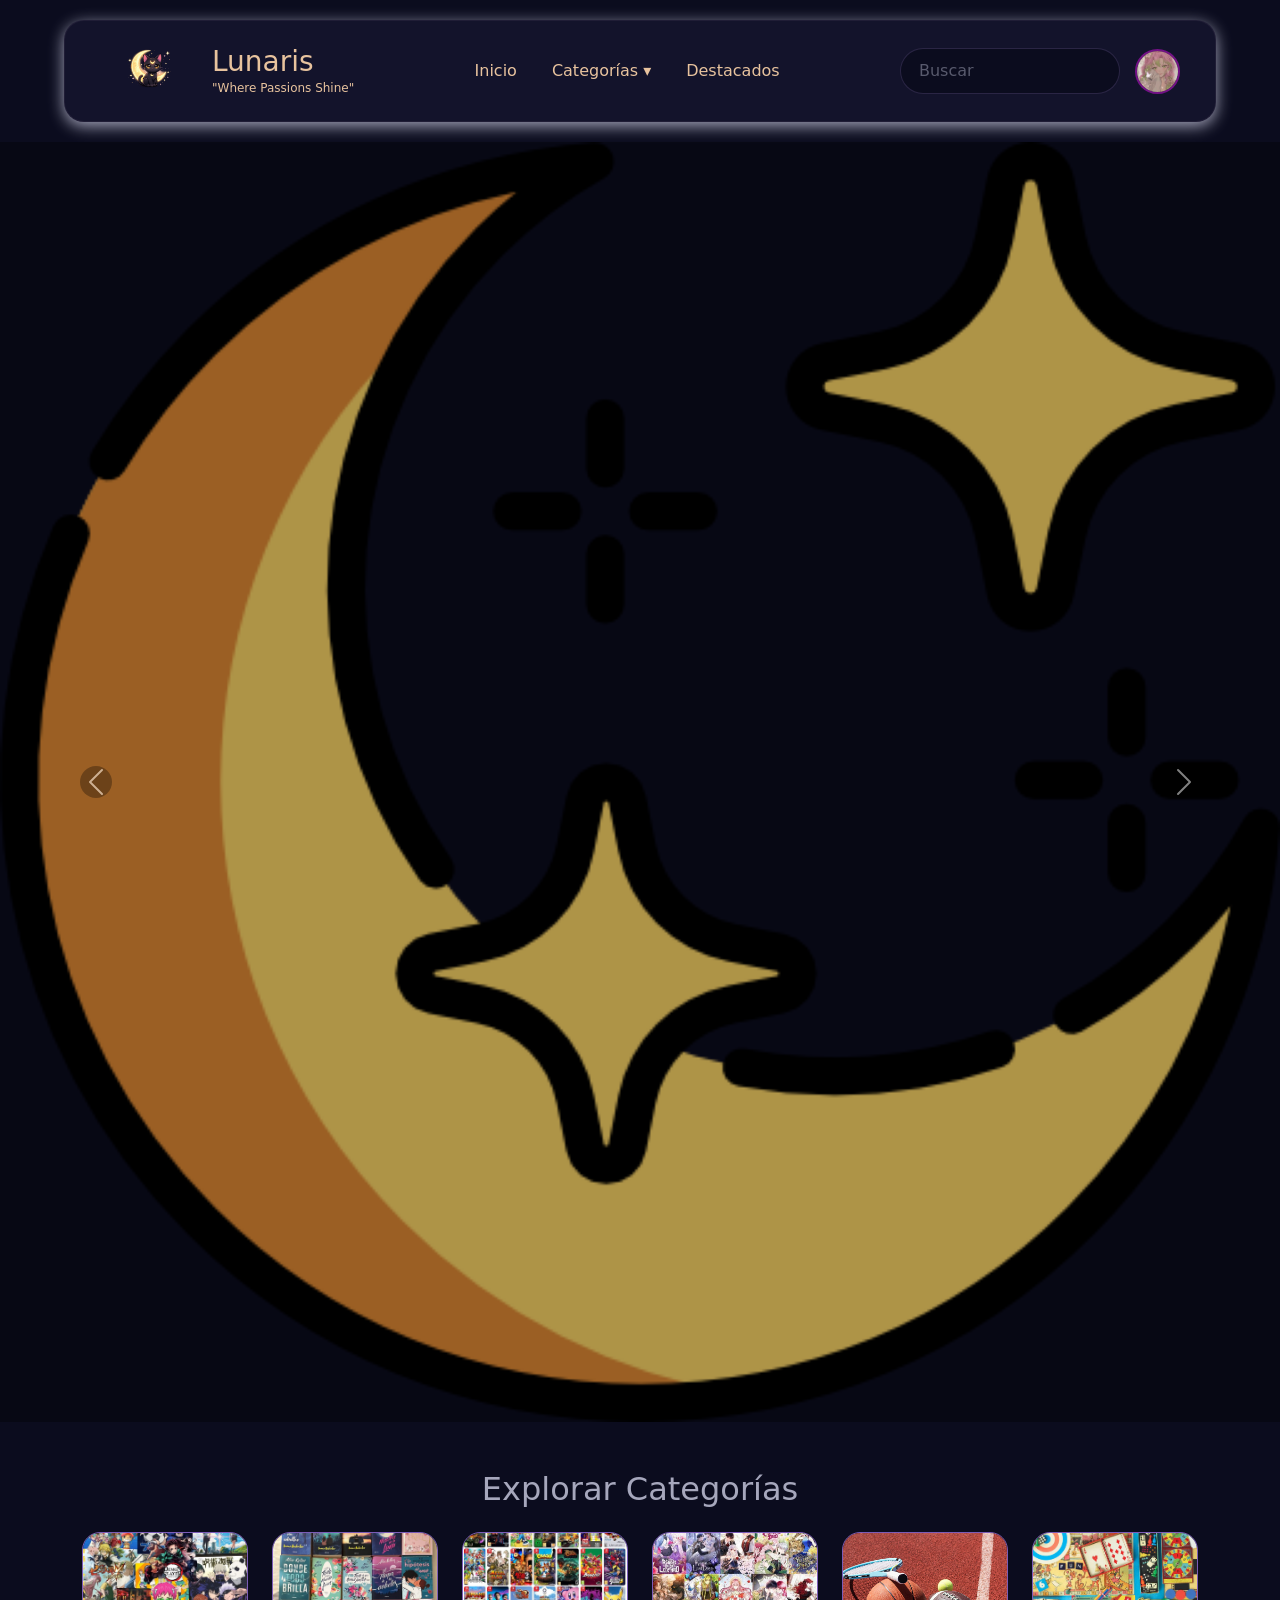
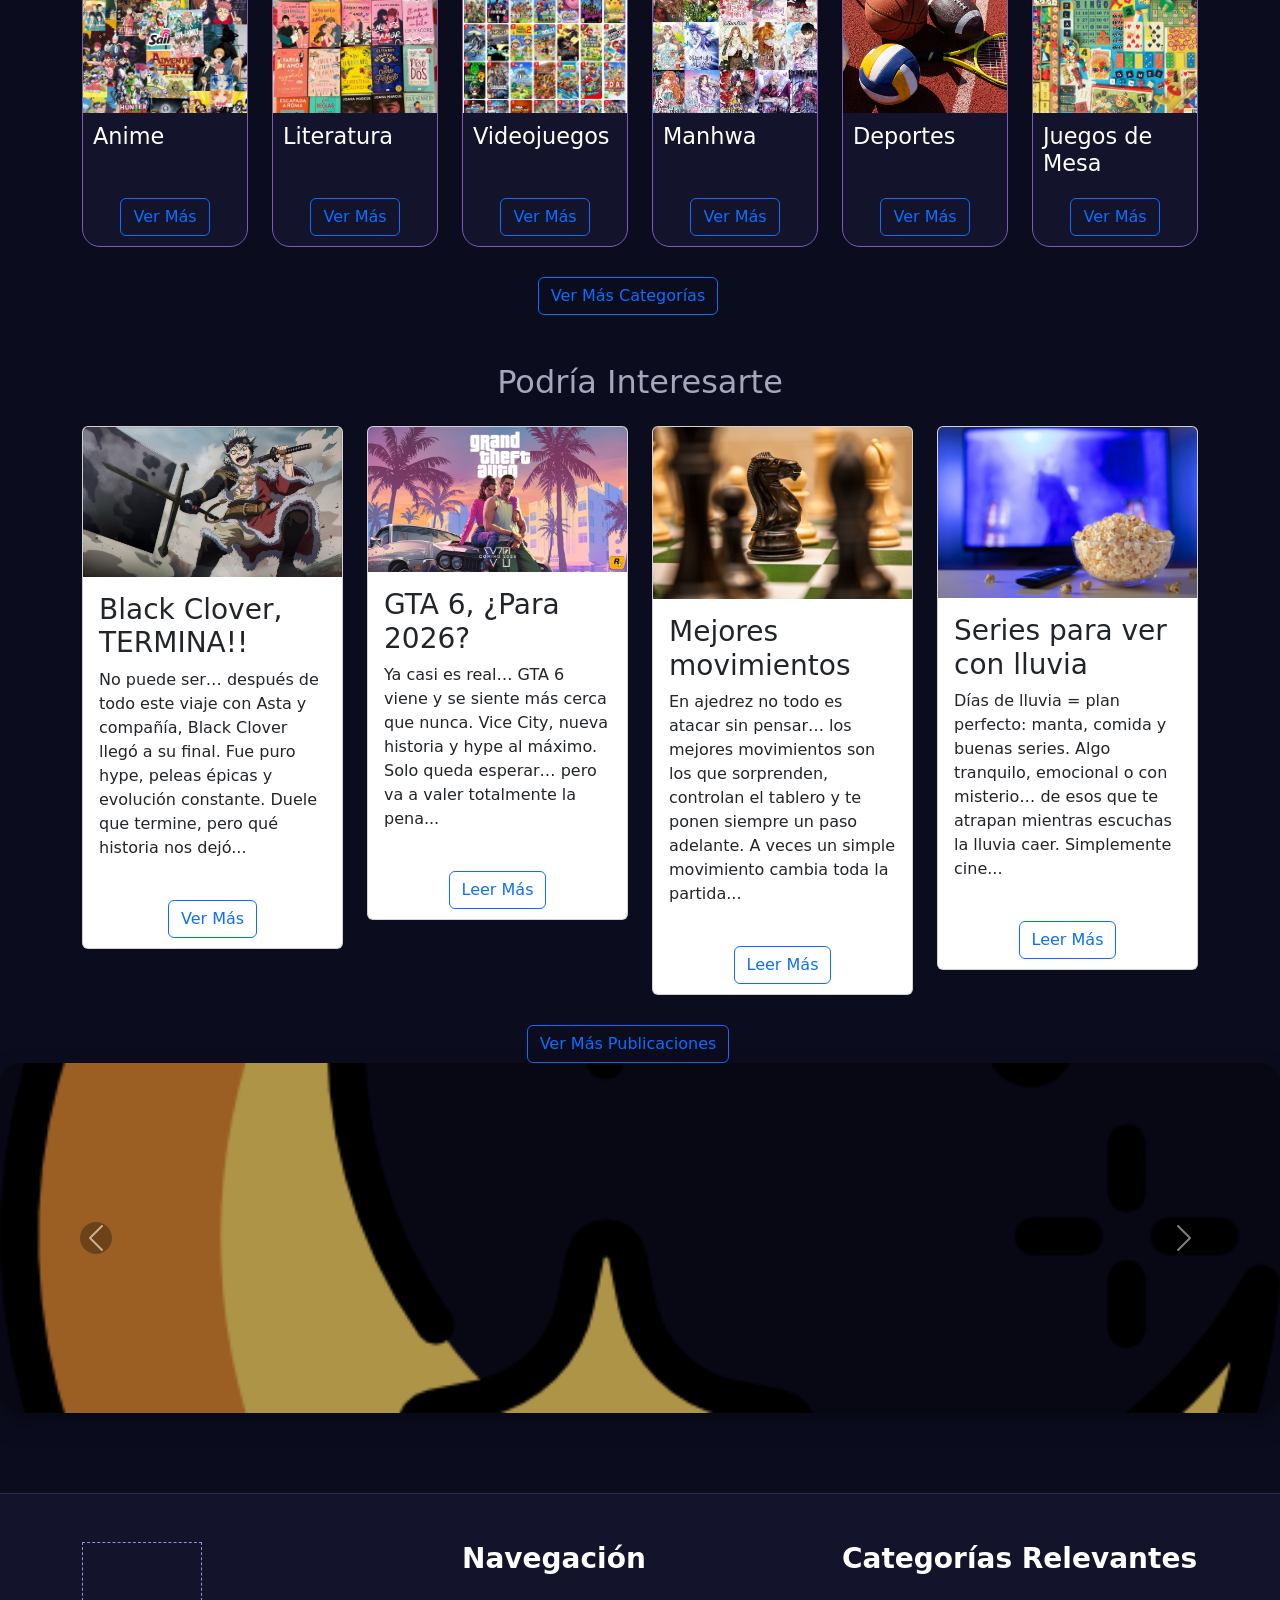
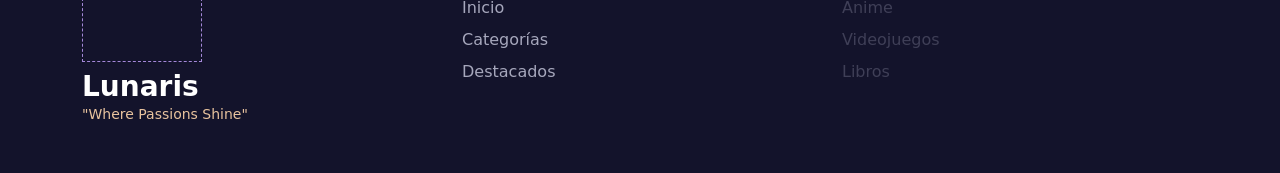
==== index.html @ 83b17bb7 "index al 90%" ====
<!DOCTYPE html>
<html lang="en">
    <head>
        <meta charset="UTF-8">
        <meta name="viewport" content="width=device-width, initial-scale=1.0">
        <title>Lunaris</title>
        <link href="https://cdn.jsdelivr.net/npm/bootstrap@5.3.3/dist/css/bootstrap.min.css" rel="stylesheet">
        <link rel="stylesheet" href="https://cdnjs.cloudflare.com/ajax/libs/font-awesome/6.5.1/css/all.min.css">
        <link rel="stylesheet" href="assets/css/index.css">
        <link rel="icon" href="assets/img/luna.png">
    </head>

    <body>
        <!-- NAVBAR -->
            <nav class="navbar-lunaris">

                <div class="logo">
                    <img src="assets/img/logo_lunaris.png" alt="Logo">
                    <div class="Titulo">
                        <h1>Lunaris</h1>
                        <p>"Where Passions Shine"</p>
                    </div>
                </div>

                <ul class="menu">
                    <li><a href="#">Inicio</a></li>

                    <li class="Drop-Categorias">
                        <a href="#">Categorías ▾</a>

                        <div class="drop-content">

                            <div class="columna">
                                <h2>Anime</h2>
                                <a href="#">Shonen</a>
                                <a href="#">Seinen</a>
                                <a href="#">Isekai</a>
                                <a href="#">Romance</a>
                                <a href="#">Escolar</a>
                                <a href="#">Historico</a>
                                <a href="#">Deportes</a>
                            </div>

                            <div class="columna">
                                <h2>Manga</h2>
                                <a href="#">Acción</a>
                                <a href="#">Fantasía</a>
                                <a href="#">Terror</a>
                                <a href="#">Comedia</a>
                                <a href="#">Romance</a>
                                <a href="#">Reencarnación</a>
                                <a href="#">Misterio</a> 
                            </div>

                            <div class="columna">
                                <h2>Manhwa</h2>
                                <a href="#">Fiction</a>
                                <a href="#">Romance</a>
                                <a href="#">Drama</a>
                                <a href="#">Reencarnación</a>
                                <a href="#">Misterio</a>
                                <a href="#">Fantasía</a>
                                <a href="#">Acción</a>
                            </div>

                            <div class="columna">
                                    <h2>Literatura</h2>
                                    <a href="#">Novelas</a>
                                    <a href="#">Cuentos</a>
                                    <a href="#">Poemas</a>
                                    <a href="#">Fantasía</a>
                                    <a href="#">Cronica</a>
                                    <a href="#">Misterio</a>
                                    <a href="#">Fanfiction</a>
                            </div>
                        
                        </div>
                    </li>

                    <li><a href="#">Destacados</a></li>
                </ul>

                <div class="buscador">
                    <input type="text" placeholder="Buscar">
                    <a href="perfil.html">
                        <img src="assets/img/mitsuri.jpg" alt="Perfil" class="icono-perfil">
                    </a>
                </div>
            </nav>

        <main>
            <!-- Carrusel, Tendencias -->
            <div id="carousel-Tendencias" class="carousel slide" data-bs-ride="carousel">
                <div class="carousel-inner">
                    <div class="carousel-item active">
                        <img src="assets/img/luna.png" class="d-block w-100" alt="...">
                    </div>
                    <div class="carousel-item">
                        <img src="..." class="d-block w-100" alt="...">
                    </div>
                    <div class="carousel-item">
                        <img src="..." class="d-block w-100" alt="...">
                    </div>
                </div>
                <button class="carousel-control-prev" type="button" data-bs-target="#carousel-Tendencias" data-bs-slide="prev">
                    <span class="carousel-control-prev-icon" aria-hidden="true"></span>
                    <span class="visually-hidden">Previous</span>
                </button>
                <button class="carousel-control-next" type="button" data-bs-target="#carousel-Tendencias" data-bs-slide="next">
                    <span class="carousel-control-next-icon" aria-hidden="true"></span>
                    <span class="visually-hidden">Next</span>
                </button>
            </div>

            <div class="container">
                <!-- Explorar Categorias -->
                <section class="mt-5" id="explorar-categorias">
                    <h2 class="text-center mb-4">Explorar Categorías</h2>

                    <div class="row mt-4">
                        <div class="col-md-2">
                            <div class="card card-categoria">
                                <img src="assets/img/animetemporada.jpg" class="card-img-top" alt="animetemporada">
                                <div class="card-body">
                                    <h3>Anime</h3>
                                </div>
                                <div class="btn-ver">
                                    <button class="btn btn-outline-primary">
                                            Ver Más
                                    </button>
                                </div>
                            </div>
                        </div>

                        <div class="col-md-2">
                            <div class="card card-categoria">
                                <img src="assets/img/reseñalibros.jpg" class="card-img-top" alt="reseñalibros">
                                <div class="card-body">
                                    <h3>Literatura</h3>
                                </div>
                                <div class="btn-ver">
                                    <button class="btn btn-outline-primary">
                                            Ver Más
                                    </button>
                                </div>
                            </div>
                        </div>

                        <div class="col-md-2">
                            <div class="card card-categoria">
                                <img src="assets/img/videojuegosclasic.jpg" class="card-img-top" alt="videojuegosclasic">
                                <div class="card-body">
                                    <h3>Videojuegos</h3>
                                </div>
                                <div class="btn-ver">
                                    <button class="btn btn-outline-primary">
                                            Ver Más
                                    </button>
                                </div>
                            </div>
                        </div>

                        <div class="col-md-2">
                            <div class="card card-categoria">
                                <img src="assets/img/manhwa.jpg" class="card-img-top" alt="manhwa">
                                <div class="card-body">
                                    <h3>Manhwa</h3>
                                </div>
                                <div class="btn-ver">
                                    <button class="btn btn-outline-primary">
                                            Ver Más
                                    </button>
                                </div>
                            </div>
                        </div>

                        <div class="col-md-2">
                            <div class="card card-categoria">
                                <img src="assets/img/desportes.jpg" class="card-img-top" alt="deportes">
                                <div class="card-body">
                                    <h3>Deportes</h3>
                                </div>
                                <div class="btn-ver">
                                    <button class="btn btn-outline-primary">
                                            Ver Más
                                    </button>
                                </div>
                            </div>
                        </div>

                        <div class="col-md-2">
                            <div class="card card-categoria">
                                <img src="assets/img/juegos_mesa.jpg" class="card-img-top" alt="juegosmesa">
                                <div class="card-body">
                                    <h3>Juegos de Mesa</h3>
                                </div>
                                <div class="btn-ver">
                                    <button class="btn btn-outline-primary">
                                            Ver Más
                                    </button>
                                </div>
                            </div>
                        </div>

                        
                        <div class="row">
                            <div class="col-12 d-flex justify-content-center">
                                <button class="btn btn-outline-primary ver-mas-categorias-btn">
                                    Ver Más Categorías
                                </button>
                            </div>
                        </div>
                    </div>
                </section>

                <!-- Podría Interesarte -->
                <section class="mt-5" id="podria-interesarte">
                    <h2 class="text-center mb-4">Podría Interesarte</h2>
                    <div class="row mt-4">

                        <div class="col-md-3">
                            <div class="card card-tendencia">
                                <img src="assets/img/asta.jpeg" class="card-img-top" alt="asta">
                                <div class="card-body">
                                    <h3>Black Clover, TERMINA!!</h3>
                                    <p>No puede ser… después de todo este viaje con Asta y compañía, Black Clover llegó a su final. Fue puro hype, peleas épicas y evolución constante. Duele que termine, pero qué historia nos dejó...</p>
                                </div>
                                <div class="btn-ver">
                                    <button class="btn btn-outline-primary">
                                            Ver Más
                                    </button>
                                </div>
                            </div>
                        </div>

                        <div class="col-md-3">
                            <div class="card card-tendencia">
                                <img src="assets/img/gta6.avif" class="card-img-top" alt="gta6">
                                <div class="card-body">
                                    <h3>GTA 6, ¿Para 2026?</h3>
                                    <p>Ya casi es real… GTA 6 viene y se siente más cerca que nunca. Vice City, nueva historia y hype al máximo. Solo queda esperar… pero va a valer totalmente la pena...
                                    </p>
                                </div>
                                <div class="btn-ver">
                                    <button class="btn btn-outline-primary">
                                            Leer Más
                                    </button>
                                </div>
                            </div>
                        </div>

                        <div class="col-md-3">
                            <div class="card card-tendencia">
                                <img src="assets/img/ajedrez.jpg" class="card-img-top" alt="ajedrez">
                                <div class="card-body">
                                    <h3>Mejores movimientos</h3>
                                    <p>En ajedrez no todo es atacar sin pensar… los mejores movimientos son los que sorprenden, controlan el tablero y te ponen siempre un paso adelante. A veces un simple movimiento cambia toda la partida...</p>
                                </div>
                                <div class="btn-ver">
                                    <button class="btn btn-outline-primary">
                                            Leer Más
                                    </button>
                                </div>
                            </div>
                        </div>

                        <div class="col-md-3">
                            <div class="card card-tendencia">
                                <img src="assets/img/series.webp" class="card-img-top" alt="series">
                                <div class="card-body">
                                    <h3>Series para ver con lluvia</h3>
                                    <p>Días de lluvia = plan perfecto: manta, comida y buenas series. Algo tranquilo, emocional o con misterio… de esos que te atrapan mientras escuchas la lluvia caer. Simplemente cine...</p>
                                </div>
                                <div class="btn-ver">
                                    <button class="btn btn-outline-primary">
                                            Leer Más
                                    </button>
                                </div>
                            </div>
                        </div>

                        <div class="row">
                            <div class="col-12 d-flex justify-content-center">
                                <button class="btn btn-outline-primary ver-mas-categorias-btn">
                                    Ver Más Publicaciones
                                </button>
                            </div>
                        </div>

                    </div>
                </section>
            </div>

            <!-- Carrusel, SubCategorias -->
            <div id="carousel-SubCategorias" class="carousel slide" data-bs-ride="carousel">
                <div class="carousel-inner">
                    <div class="carousel-item active">
                        <img src="assets/img/luna.png" class="d-block w-100" alt="...">
                    </div>
                    <div class="carousel-item">
                        <img src="..." class="d-block w-100" alt="...">
                    </div>
                    <div class="carousel-item">
                        <img src="..." class="d-block w-100" alt="...">
                    </div>
                </div>
                <button class="carousel-control-prev" type="button" data-bs-target="#carousel-SubCategorias" data-bs-slide="prev">
                    <span class="carousel-control-prev-icon" aria-hidden="true"></span>
                    <span class="visually-hidden">Previous</span>
                </button>
                <button class="carousel-control-next" type="button" data-bs-target="#carousel-SubCategorias" data-bs-slide="next">
                    <span class="carousel-control-next-icon" aria-hidden="true"></span>
                    <span class="visually-hidden">Next</span>
                </button>
            </div>
        </main>

        <footer class="custom-footer">
            <div class="container">
                <div class="row text-center text-md-start">
                    
                    <div class="col-md-4 mb-4 mb-md-0 d-flex flex-column align-items-center align-items-md-start">
                        <div class="footer-logo-box text-center mb-2">
                        </div>
                        
                        <h3 class="fw-bold m-0 footer-title">Lunaris</h3>
                        <small class="footer-subtitle">"Where Passions Shine"</small>
                    </div>

                    <div class="col-md-4 mb-4 mb-md-0">
                        <h3 class="fw-bold mb-3 footer-section-title">Navegación</h3>
                        <ul class="list-unstyled lh-lg">
                            <li><a href="#" class="footer-link">Inicio</a></li>
                            <li><a href="#" class="footer-link">Categorías</a></li>
                            <li><a href="#" class="footer-link">Destacados</a></li>
                        </ul>
                    </div>

                    <div class="col-md-4">
                        <h3 class="fw-bold mb-3 footer-section-title">Categorías Relevantes</h3>
                        <ul class="list-unstyled lh-lg footer-placeholder-list">
                            <li>Anime</li>
                            <li>Videojuegos</li>
                            <li>Libros</li>
                        </ul>
                    </div>

                </div>
            </div>
        </footer>

        <script src="https://cdn.jsdelivr.net/npm/bootstrap@5.3.3/dist/js/bootstrap.bundle.min.js"></script>
    </body>
</html>
---- assets/css/index.css ----
:root {
    --bg-main: #0B0C1E;         /* Fondo Principal: Azul/morado medianoche */
    --bg-card: #13132B;         /* Fondo de Tarjetas, Bloques y Navbar */
    --action-primary: #7B5CB7;  /* Color de Acción Principal (Botones) */
    --action-contrast: #A488D9; /* Lila de Contraste (Iconos y Hoover) */
    --mystic-gold: #E8C39E;     /* Dorado/Crema Místico (Subtítulo y detalles) */
    --text-headings: #FFFFFF;   /* Blanco Puro para Títulos */
    --text-paragraphs: #A6A7BC; /* Gris Lavanda para textos generales */
}

body {
    background-color: var(--bg-main);
    color: var(--text-paragraphs);
    font-family: system-ui, -apple-system, sans-serif;
    margin: 0;
    padding: 0;
}

/* Barra de navegación */
.navbar-lunaris {
    display: flex;
    justify-content: space-between;
    align-items: center;

    width: 90%;
    margin: 20px auto;
    padding: 15px 35px;

    background: #13132B; 
    border-radius: 20px;
    border: 1px solid rgba(59, 49, 75, 0.332); 
    box-shadow: 0 4px 16px #A6A7BC;   
}

/* Logo */
.logo {
    display: flex;
    align-items: center;
    gap: 12px;
}

.logo img {
    width: 100px;
    height: 70px;
    object-fit: contain;
}

.Titulo h1 {
    font-size: 28px;
    color: #E8C39E; 
    margin: 0;
}

.Titulo p {
    font-size: 12px;
    color: #E8C39E;
    margin: 0;
}

/* Menú principal */
.menu {
    display: flex;
    align-items: center;
    gap: 35px;
    list-style: none;
    margin: 0;
    padding: 0;
}

.menu li {
    display: flex;
    align-items: center;
}

.menu a {
    text-decoration: none;
    color: #E8C39E;
    font-weight: 500;
    transition: .3s ease;
}

.menu a:hover {
    color: #A488D9; /* Lila de Contraste */
}

/* Categorías */
.Drop-Categorias {
    position: relative;
    display: flex;
    align-items: center;
}

.Drop-Categorias::after {
    content: "";
    position: absolute;
    left: 0;
    top: 100%;
    width: 100%;
    height: 15px;
}

.drop-content {
    position: absolute;
    top: calc(100% + 15px);
    left: 50%;
    transform: translateX(-50%) translateY(10px);

    display: flex;
    gap: 50px;
    min-width: 600px;
    padding: 25px 30px;

    background: #13132B; 
    border: 1px solid rgba(164, 136, 217, 0.2); 
    border-radius: 18px;
    box-shadow: 0 10px 30px rgba(0, 0, 0, .6);

    opacity: 0;
    visibility: hidden;
    transition: all .25s ease;
    z-index: 999;
}

/* Mostrar menú */
.Drop-Categorias:hover .drop-content {
    opacity: 1;
    visibility: visible;
    transform: translateX(-50%) translateY(0);
}

/* Columnas */
.columna {
    display: flex;
    flex-direction: column;
    min-width: 140px;
}

.columna h2 {
    font-size: 16px;
    font-weight: 600;
    color: #E8C39E;
    margin-bottom: 12px;
}

.columna a {
    padding: 6px 0;
    color: #A6A7BC;
    transition: .2s ease;
}

.columna a:hover {
    color: #E8C39E; 
    transform: translateX(4px);
}

/* Estilos para el buscador */
.buscador {
    display: flex;
    align-items: center;
    gap: 15px;
}

.buscador input {
    width: 220px;
    padding: 10px 18px;

    border: 1px solid rgba(164, 136, 217, 0.2);
    border-radius: 30px;
    background: #0B0C1E;
    color: #E8C39E;     
    outline: none;
    transition: .3s ease;
}

.buscador input::placeholder {
    color: rgba(166, 167, 188, 0.5);
}

.buscador input:focus {
    background: #0B0C1E;
    border-color: #A488D9; 
    box-shadow: 0 0 0 2px rgba(164, 136, 217, 0.4);
}

.buscador i {
    font-size: 28px;
    color: #A488D9; 
    cursor: pointer;
    transition: .3s ease;
}

.buscador i:hover {
    color: #E8C39E; 
}

/* Foto de perfil */

.foto-perfil{
    width: 150px;
    height: 150px;
    object-fit: cover;
    border-radius: 50%;
    border: 3px solid #731186;
}

/* Icono de perfil en la barra de navegación */

.icono-perfil{
    width: 45px;
    height: 45px;
    border-radius: 50%;
    object-fit: cover;
    border: 2px solid #731186;
    cursor: pointer;
    transition: 0.3s;
}

.icono-perfil:hover{
    transform: scale(1.1);
    border-color: #7B5CB7;
}

/* Tarjetas de Explorar Categorias */

.card-categoria{
    background-color: #13132B;
    border: 1px solid #7B5CB7;
    border-radius: 18px;
    overflow: hidden;
    transition: 0.3s ease;
    cursor: pointer;
    height: 100%;
    display: flex;
    flex-direction: column;
}

.card-categoria:hover{
    transform: translateY(-8px);
    box-shadow: 0 8px 20px rgba(123, 92, 183, 0.35);
}

/* Imagen */

.card-categoria .card-img-top{
    height: 180px;
    object-fit: cover;
    background-color: #0B0C1E;
}

/* Contenido */

.card-categoria .card-body{
    color: #FFFFFF;
    font-size: 0.9rem;
    padding: 10px 10px 5px;
}

.card-categoria h3{
    font-size: 1.4rem;
}

/* Botón "Ver Más" */

.btn-ver {
    display: flex;
    justify-content: center;
    margin-top: 8px;
    margin-bottom: 10px;
}

.ver-mas-categorias-btn {
    margin-top: 30px;
}

/* Seccion de "Podria Interesarte" */


/* Footer */

.custom-footer {
    background-color: var(--bg-card);
    border-top: 1px solid rgba(164, 136, 217, 0.2);
    padding-top: 3rem;
    padding-bottom: 3rem;
    margin-top: 5rem;
}

.footer-logo-box {
    border: 1px dashed var(--action-contrast);
    padding: 1rem;
    width: 120px;
    height: 120px;
    color: var(--action-contrast);
    display: inline-block;
}

.footer-title {
    color: var(--text-headings);
}

.footer-subtitle {
    color: var(--mystic-gold);
}

.footer-section-title {
    color: var(--text-headings);
}

.footer-link {
    text-decoration: none;
    color: var(--text-paragraphs);
}

.footer-link:hover {
    color: var(--action-contrast);
}

.footer-placeholder-list {
    color: rgba(166, 167, 188, 0.3);
}

#carousel-SubCategorias {
    max-height: 350px;
    overflow: hidden;
    border-radius: 20px;
    box-shadow: 0 10px 25px rgba(0,0,0,0.3);
}

#carousel-SubCategorias img {
    height: 350px;
    object-fit: cover; /* tipo banner */
}

/* Oscurecer un poco para que se vea más elegante */
.carousel-item::before {
    content: "";
    position: absolute;
    inset: 0;
    background: rgba(0,0,0,0.3);
}

/* Botones más visibles */
.carousel-control-prev-icon,
.carousel-control-next-icon {
    background-color: rgba(0,0,0,0.6);
    border-radius: 50%;
    padding: 15px;
}
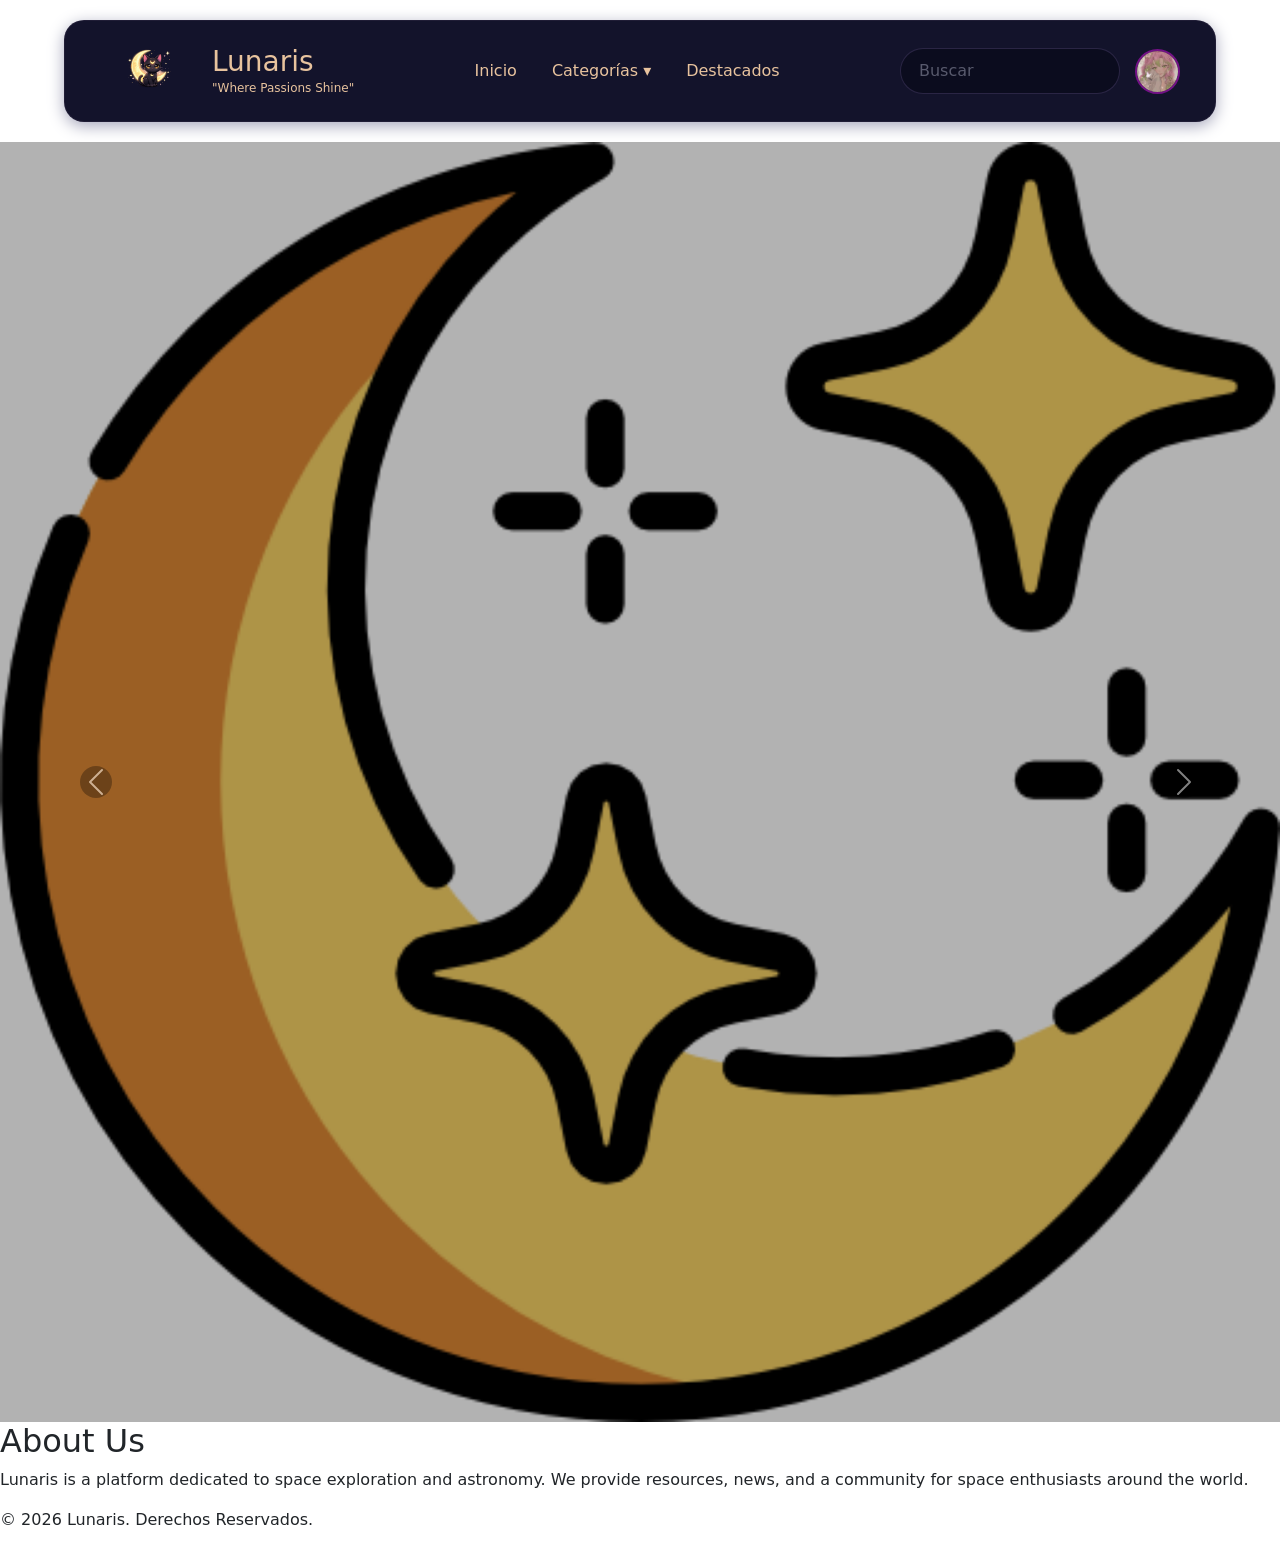
==== commit b67ddd24: "Merge branch 'master' of https://github.com/elizabethXP/Lunaris into rama_recomendaciones" ====
--- a/index.html
+++ b/index.html
@@ -4,14 +4,14 @@
         <meta charset="UTF-8">
         <meta name="viewport" content="width=device-width, initial-scale=1.0">
         <title>Lunaris</title>
-        <link href="https://cdn.jsdelivr.net/npm/bootstrap@5.3.3/dist/css/bootstrap.min.css" rel="stylesheet">
-        <link rel="stylesheet" href="https://cdnjs.cloudflare.com/ajax/libs/font-awesome/6.5.1/css/all.min.css">
         <link rel="stylesheet" href="assets/css/index.css">
         <link rel="icon" href="assets/img/luna.png">
+        <link href="https://cdn.jsdelivr.net/npm/bootstrap@5.3.8/dist/css/bootstrap.min.css" rel="stylesheet" integrity="sha384-sRIl4kxILFvY47J16cr9ZwB07vP4J8+LH7qKQnuqkuIAvNWLzeN8tE5YBujZqJLB" crossorigin="anonymous">
+        <link rel="stylesheet" href="https://cdnjs.cloudflare.com/ajax/libs/font-awesome/6.5.1/css/all.min.css">
     </head>
 
     <body>
-        <!-- NAVBAR -->
+        <header>
             <nav class="navbar-lunaris">
 
                 <div class="logo">
@@ -86,269 +86,45 @@
                         <img src="assets/img/mitsuri.jpg" alt="Perfil" class="icono-perfil">
                     </a>
                 </div>
+
             </nav>
+        </header>
 
         <main>
-            <!-- Carrusel, Tendencias -->
-            <div id="carousel-Tendencias" class="carousel slide" data-bs-ride="carousel">
-                <div class="carousel-inner">
-                    <div class="carousel-item active">
+            <section id="carrusel">
+                <div id="carouselExampleControls" class="carousel slide" data-bs-ride="carousel">
+                    <div class="carousel-inner">
+                        <div class="carousel-item active">
                         <img src="assets/img/luna.png" class="d-block w-100" alt="...">
-                    </div>
-                    <div class="carousel-item">
+                        </div>
+                        <div class="carousel-item">
                         <img src="..." class="d-block w-100" alt="...">
-                    </div>
-                    <div class="carousel-item">
+                        </div>
+                        <div class="carousel-item">
                         <img src="..." class="d-block w-100" alt="...">
-                    </div>
-                </div>
-                <button class="carousel-control-prev" type="button" data-bs-target="#carousel-Tendencias" data-bs-slide="prev">
-                    <span class="carousel-control-prev-icon" aria-hidden="true"></span>
-                    <span class="visually-hidden">Previous</span>
-                </button>
-                <button class="carousel-control-next" type="button" data-bs-target="#carousel-Tendencias" data-bs-slide="next">
-                    <span class="carousel-control-next-icon" aria-hidden="true"></span>
-                    <span class="visually-hidden">Next</span>
-                </button>
-            </div>
-
-            <div class="container">
-                <!-- Explorar Categorias -->
-                <section class="mt-5" id="explorar-categorias">
-                    <h2 class="text-center mb-4">Explorar Categorías</h2>
-
-                    <div class="row mt-4">
-                        <div class="col-md-2">
-                            <div class="card card-categoria">
-                                <img src="assets/img/animetemporada.jpg" class="card-img-top" alt="animetemporada">
-                                <div class="card-body">
-                                    <h3>Anime</h3>
-                                </div>
-                                <div class="btn-ver">
-                                    <button class="btn btn-outline-primary">
-                                            Ver Más
-                                    </button>
-                                </div>
-                            </div>
-                        </div>
-
-                        <div class="col-md-2">
-                            <div class="card card-categoria">
-                                <img src="assets/img/reseñalibros.jpg" class="card-img-top" alt="reseñalibros">
-                                <div class="card-body">
-                                    <h3>Literatura</h3>
-                                </div>
-                                <div class="btn-ver">
-                                    <button class="btn btn-outline-primary">
-                                            Ver Más
-                                    </button>
-                                </div>
-                            </div>
-                        </div>
-
-                        <div class="col-md-2">
-                            <div class="card card-categoria">
-                                <img src="assets/img/videojuegosclasic.jpg" class="card-img-top" alt="videojuegosclasic">
-                                <div class="card-body">
-                                    <h3>Videojuegos</h3>
-                                </div>
-                                <div class="btn-ver">
-                                    <button class="btn btn-outline-primary">
-                                            Ver Más
-                                    </button>
-                                </div>
-                            </div>
-                        </div>
-
-                        <div class="col-md-2">
-                            <div class="card card-categoria">
-                                <img src="assets/img/manhwa.jpg" class="card-img-top" alt="manhwa">
-                                <div class="card-body">
-                                    <h3>Manhwa</h3>
-                                </div>
-                                <div class="btn-ver">
-                                    <button class="btn btn-outline-primary">
-                                            Ver Más
-                                    </button>
-                                </div>
-                            </div>
-                        </div>
-
-                        <div class="col-md-2">
-                            <div class="card card-categoria">
-                                <img src="assets/img/desportes.jpg" class="card-img-top" alt="deportes">
-                                <div class="card-body">
-                                    <h3>Deportes</h3>
-                                </div>
-                                <div class="btn-ver">
-                                    <button class="btn btn-outline-primary">
-                                            Ver Más
-                                    </button>
-                                </div>
-                            </div>
-                        </div>
-
-                        <div class="col-md-2">
-                            <div class="card card-categoria">
-                                <img src="assets/img/juegos_mesa.jpg" class="card-img-top" alt="juegosmesa">
-                                <div class="card-body">
-                                    <h3>Juegos de Mesa</h3>
-                                </div>
-                                <div class="btn-ver">
-                                    <button class="btn btn-outline-primary">
-                                            Ver Más
-                                    </button>
-                                </div>
-                            </div>
-                        </div>
-
-                        
-                        <div class="row">
-                            <div class="col-12 d-flex justify-content-center">
-                                <button class="btn btn-outline-primary ver-mas-categorias-btn">
-                                    Ver Más Categorías
-                                </button>
-                            </div>
                         </div>
                     </div>
-                </section>
+                    <button class="carousel-control-prev" type="button" data-bs-target="#carouselExampleControls" data-bs-slide="prev">
+                        <span class="carousel-control-prev-icon" aria-hidden="true"></span>
+                        <span class="visually-hidden">Previous</span>
+                    </button>
+                    <button class="carousel-control-next" type="button" data-bs-target="#carouselExampleControls" data-bs-slide="next">
+                        <span class="carousel-control-next-icon" aria-hidden="true"></span>
+                        <span class="visually-hidden">Next</span>
+                    </button>
+                    </div>
+            </section>
 
-                <!-- Podría Interesarte -->
-                <section class="mt-5" id="podria-interesarte">
-                    <h2 class="text-center mb-4">Podría Interesarte</h2>
-                    <div class="row mt-4">
-
-                        <div class="col-md-3">
-                            <div class="card card-tendencia">
-                                <img src="assets/img/asta.jpeg" class="card-img-top" alt="asta">
-                                <div class="card-body">
-                                    <h3>Black Clover, TERMINA!!</h3>
-                                    <p>No puede ser… después de todo este viaje con Asta y compañía, Black Clover llegó a su final. Fue puro hype, peleas épicas y evolución constante. Duele que termine, pero qué historia nos dejó...</p>
-                                </div>
-                                <div class="btn-ver">
-                                    <button class="btn btn-outline-primary">
-                                            Ver Más
-                                    </button>
-                                </div>
-                            </div>
-                        </div>
-
-                        <div class="col-md-3">
-                            <div class="card card-tendencia">
-                                <img src="assets/img/gta6.avif" class="card-img-top" alt="gta6">
-                                <div class="card-body">
-                                    <h3>GTA 6, ¿Para 2026?</h3>
-                                    <p>Ya casi es real… GTA 6 viene y se siente más cerca que nunca. Vice City, nueva historia y hype al máximo. Solo queda esperar… pero va a valer totalmente la pena...
-                                    </p>
-                                </div>
-                                <div class="btn-ver">
-                                    <button class="btn btn-outline-primary">
-                                            Leer Más
-                                    </button>
-                                </div>
-                            </div>
-                        </div>
-
-                        <div class="col-md-3">
-                            <div class="card card-tendencia">
-                                <img src="assets/img/ajedrez.jpg" class="card-img-top" alt="ajedrez">
-                                <div class="card-body">
-                                    <h3>Mejores movimientos</h3>
-                                    <p>En ajedrez no todo es atacar sin pensar… los mejores movimientos son los que sorprenden, controlan el tablero y te ponen siempre un paso adelante. A veces un simple movimiento cambia toda la partida...</p>
-                                </div>
-                                <div class="btn-ver">
-                                    <button class="btn btn-outline-primary">
-                                            Leer Más
-                                    </button>
-                                </div>
-                            </div>
-                        </div>
-
-                        <div class="col-md-3">
-                            <div class="card card-tendencia">
-                                <img src="assets/img/series.webp" class="card-img-top" alt="series">
-                                <div class="card-body">
-                                    <h3>Series para ver con lluvia</h3>
-                                    <p>Días de lluvia = plan perfecto: manta, comida y buenas series. Algo tranquilo, emocional o con misterio… de esos que te atrapan mientras escuchas la lluvia caer. Simplemente cine...</p>
-                                </div>
-                                <div class="btn-ver">
-                                    <button class="btn btn-outline-primary">
-                                            Leer Más
-                                    </button>
-                                </div>
-                            </div>
-                        </div>
-
-                        <div class="row">
-                            <div class="col-12 d-flex justify-content-center">
-                                <button class="btn btn-outline-primary ver-mas-categorias-btn">
-                                    Ver Más Publicaciones
-                                </button>
-                            </div>
-                        </div>
-
-                    </div>
-                </section>
-            </div>
-
-            <!-- Carrusel, SubCategorias -->
-            <div id="carousel-SubCategorias" class="carousel slide" data-bs-ride="carousel">
-                <div class="carousel-inner">
-                    <div class="carousel-item active">
-                        <img src="assets/img/luna.png" class="d-block w-100" alt="...">
-                    </div>
-                    <div class="carousel-item">
-                        <img src="..." class="d-block w-100" alt="...">
-                    </div>
-                    <div class="carousel-item">
-                        <img src="..." class="d-block w-100" alt="...">
-                    </div>
-                </div>
-                <button class="carousel-control-prev" type="button" data-bs-target="#carousel-SubCategorias" data-bs-slide="prev">
-                    <span class="carousel-control-prev-icon" aria-hidden="true"></span>
-                    <span class="visually-hidden">Previous</span>
-                </button>
-                <button class="carousel-control-next" type="button" data-bs-target="#carousel-SubCategorias" data-bs-slide="next">
-                    <span class="carousel-control-next-icon" aria-hidden="true"></span>
-                    <span class="visually-hidden">Next</span>
-                </button>
-            </div>
+            <section id="about">
+                <h2>About Us</h2>
+                <p>Lunaris is a platform dedicated to space exploration and astronomy. We provide resources, news, and a community for space enthusiasts around the world.</p>
+            </section>
         </main>
 
-        <footer class="custom-footer">
-            <div class="container">
-                <div class="row text-center text-md-start">
-                    
-                    <div class="col-md-4 mb-4 mb-md-0 d-flex flex-column align-items-center align-items-md-start">
-                        <div class="footer-logo-box text-center mb-2">
-                        </div>
-                        
-                        <h3 class="fw-bold m-0 footer-title">Lunaris</h3>
-                        <small class="footer-subtitle">"Where Passions Shine"</small>
-                    </div>
-
-                    <div class="col-md-4 mb-4 mb-md-0">
-                        <h3 class="fw-bold mb-3 footer-section-title">Navegación</h3>
-                        <ul class="list-unstyled lh-lg">
-                            <li><a href="#" class="footer-link">Inicio</a></li>
-                            <li><a href="#" class="footer-link">Categorías</a></li>
-                            <li><a href="#" class="footer-link">Destacados</a></li>
-                        </ul>
-                    </div>
-
-                    <div class="col-md-4">
-                        <h3 class="fw-bold mb-3 footer-section-title">Categorías Relevantes</h3>
-                        <ul class="list-unstyled lh-lg footer-placeholder-list">
-                            <li>Anime</li>
-                            <li>Videojuegos</li>
-                            <li>Libros</li>
-                        </ul>
-                    </div>
-
-                </div>
-            </div>
+        <footer>
+            <p>&copy; 2026 Lunaris. Derechos Reservados.</p>
         </footer>
 
-        <script src="https://cdn.jsdelivr.net/npm/bootstrap@5.3.3/dist/js/bootstrap.bundle.min.js"></script>
+        <script src="https://cdn.jsdelivr.net/npm/bootstrap@5.3.8/dist/js/bootstrap.bundle.min.js" integrity="sha384-FKyoEForCGlyvwx9Hj09JcYn3nv7wiPVlz7YYwJrWVcXK/BmnVDxM+D2scQbITxI" crossorigin="anonymous"></script>
     </body>
 </html>
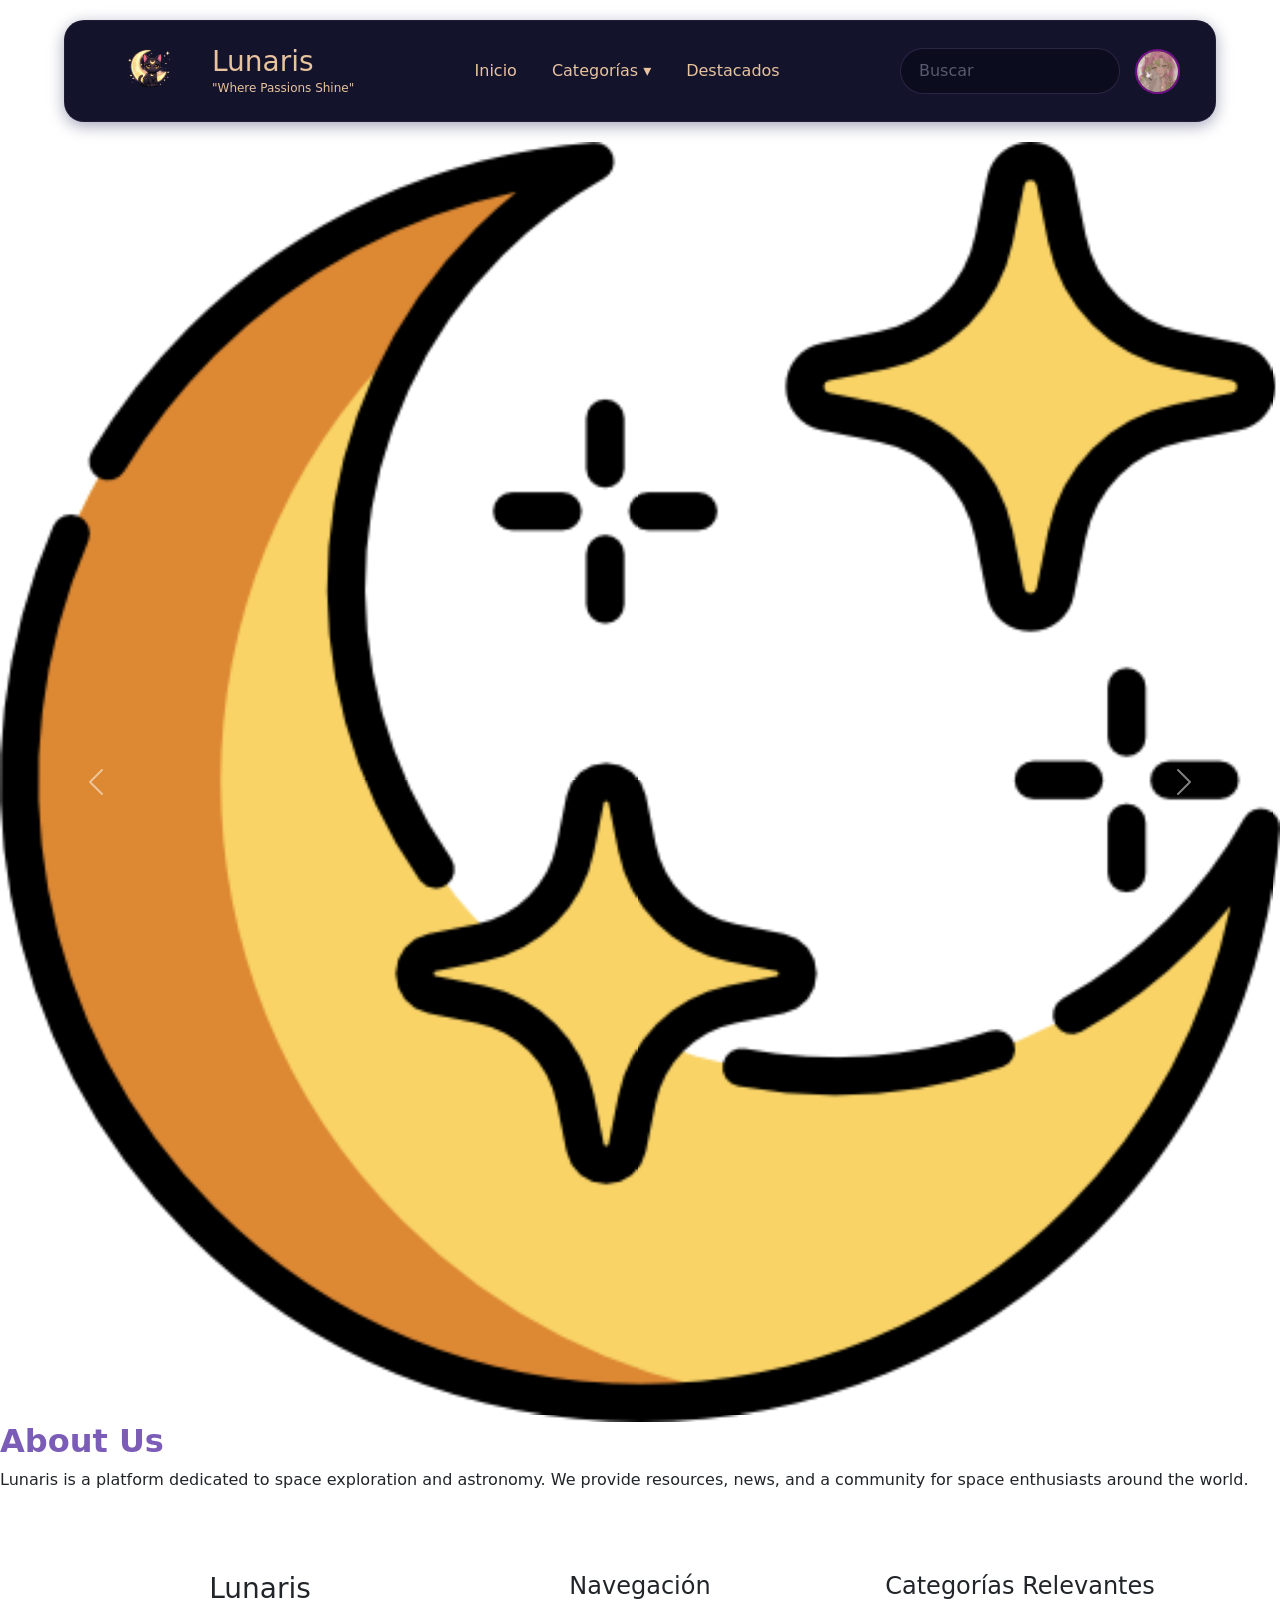
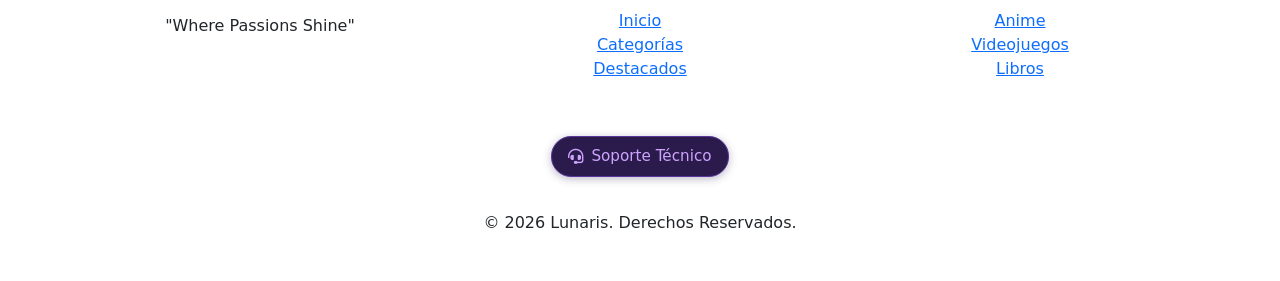
==== commit e63e4a3b: "Añadir estilos para el botón de soporte y efectos de hover en perfil.css" ====
--- a/index.html
+++ b/index.html
@@ -121,9 +121,55 @@
             </section>
         </main>
 
-        <footer>
-            <p>&copy; 2026 Lunaris. Derechos Reservados.</p>
-        </footer>
+    <!-- FOOTER -->
+    <footer class="footer-lunaris">
+        <div class="container">
+            <div class="row text-center text-md-start">
+
+                <div class="col-md-4 mb-4 mb-md-0 text-center">
+                    <h3>Lunaris</h3>
+                    <p class="tagline">"Where Passions Shine"</p>
+                </div>
+
+                <div class="col-md-4 mb-4 mb-md-0 text-center">
+                    <h4>Navegación</h4>
+                    <ul class="list-unstyled footer-links">
+                        <li><a href="index.html">Inicio</a></li>
+                        <li><a href="categorias.html">Categorías</a></li>
+                        <li><a href="destacados.html">Destacados</a></li>
+                    </ul>
+                </div>
+
+                <div class="col-md-4 mb-4 mb-md-0 text-center">
+                    <h4>Categorías Relevantes</h4>
+                    <ul class="list-unstyled footer-links">
+                        <li><a href="anime.html">Anime</a></li>
+                        <li><a href="videojuegos.html">Videojuegos</a></li>
+                        <li><a href="libros.html">Libros</a></li>
+                    </ul>
+                </div>
+
+            </div>
+
+            <div class="row">
+                <div class="col-12 text-center mt-4">
+                    <div class="soporte-container">
+                        <a href="recomendaciones.html" class="btn-soporte" title="Soporte Técnico">
+                            <i class="fa-solid fa-headset"></i>
+                            <span>Soporte Técnico</span>
+                        </a>
+                    </div>
+                </div>
+            </div>
+
+            <div class="row">
+                <div class="col-12 text-center mt-4">
+                    <p class="copyright">&copy; 2026 Lunaris. Derechos Reservados.</p>
+                </div>
+            </div>
+
+        </div>
+    </footer>
 
         <script src="https://cdn.jsdelivr.net/npm/bootstrap@5.3.8/dist/js/bootstrap.bundle.min.js" integrity="sha384-FKyoEForCGlyvwx9Hj09JcYn3nv7wiPVlz7YYwJrWVcXK/BmnVDxM+D2scQbITxI" crossorigin="anonymous"></script>
     </body>
--- a/assets/css/index.css
+++ b/assets/css/index.css
@@ -277,72 +277,50 @@
 
 /* Footer */
 
-.custom-footer {
-    background-color: var(--bg-card);
-    border-top: 1px solid rgba(164, 136, 217, 0.2);
-    padding-top: 3rem;
-    padding-bottom: 3rem;
-    margin-top: 5rem;
-}
-
-.footer-logo-box {
-    border: 1px dashed var(--action-contrast);
-    padding: 1rem;
-    width: 120px;
-    height: 120px;
-    color: var(--action-contrast);
-    display: inline-block;
-}
-
-.footer-title {
-    color: var(--text-headings);
-}
-
-.footer-subtitle {
-    color: var(--mystic-gold);
-}
-
-.footer-section-title {
-    color: var(--text-headings);
-}
-
-.footer-link {
+footer{
+    margin-top: 50px;
+    padding: 30px 0;
+}
+
+section h2{
+    color: #7B5CB7;
+    font-weight: 700;
+}
+.soporte-container {
+    margin-top: 15px;
+    margin-bottom: 10px;
+}
+
+.btn-soporte {
+    display: inline-flex;
+    align-items: center;
+    gap: 8px; 
+    padding: 8px 16px;
+    background-color: #2b1b4d; 
+    color: #cda4fc !important; 
+    border: 1px solid #5a379d; 
+    border-radius: 20px; 
     text-decoration: none;
-    color: var(--text-paragraphs);
-}
-
-.footer-link:hover {
-    color: var(--action-contrast);
-}
-
-.footer-placeholder-list {
-    color: rgba(166, 167, 188, 0.3);
-}
-
-#carousel-SubCategorias {
-    max-height: 350px;
-    overflow: hidden;
-    border-radius: 20px;
-    box-shadow: 0 10px 25px rgba(0,0,0,0.3);
-}
-
-#carousel-SubCategorias img {
-    height: 350px;
-    object-fit: cover; /* tipo banner */
-}
-
-/* Oscurecer un poco para que se vea más elegante */
-.carousel-item::before {
-    content: "";
-    position: absolute;
-    inset: 0;
-    background: rgba(0,0,0,0.3);
-}
-
-/* Botones más visibles */
-.carousel-control-prev-icon,
-.carousel-control-next-icon {
-    background-color: rgba(0,0,0,0.6);
-    border-radius: 50%;
-    padding: 15px;
-}
+    font-size: 0.95rem;
+    font-weight: 500;
+    transition: all 0.3s ease;
+    box-shadow: 0 2px 8px rgba(43, 27, 77, 0.3);
+}
+
+/* Efecto al pasar el cursor (Hover) */
+.btn-soporte:hover {
+    background-color: #3d256c; 
+    color: #ffffff !important;
+    border-color: #a267ff; 
+    box-shadow: 0 4px 12px rgba(162, 103, 255, 0.4); 
+    transform: translateY(-2px); 
+}
+
+.btn-soporte:hover i {
+    animation: pulseIcon 1s infinite alternate;
+}
+
+@keyframes pulseIcon {
+    from { transform: scale(1); }
+    to { transform: scale(1.1); }
+}
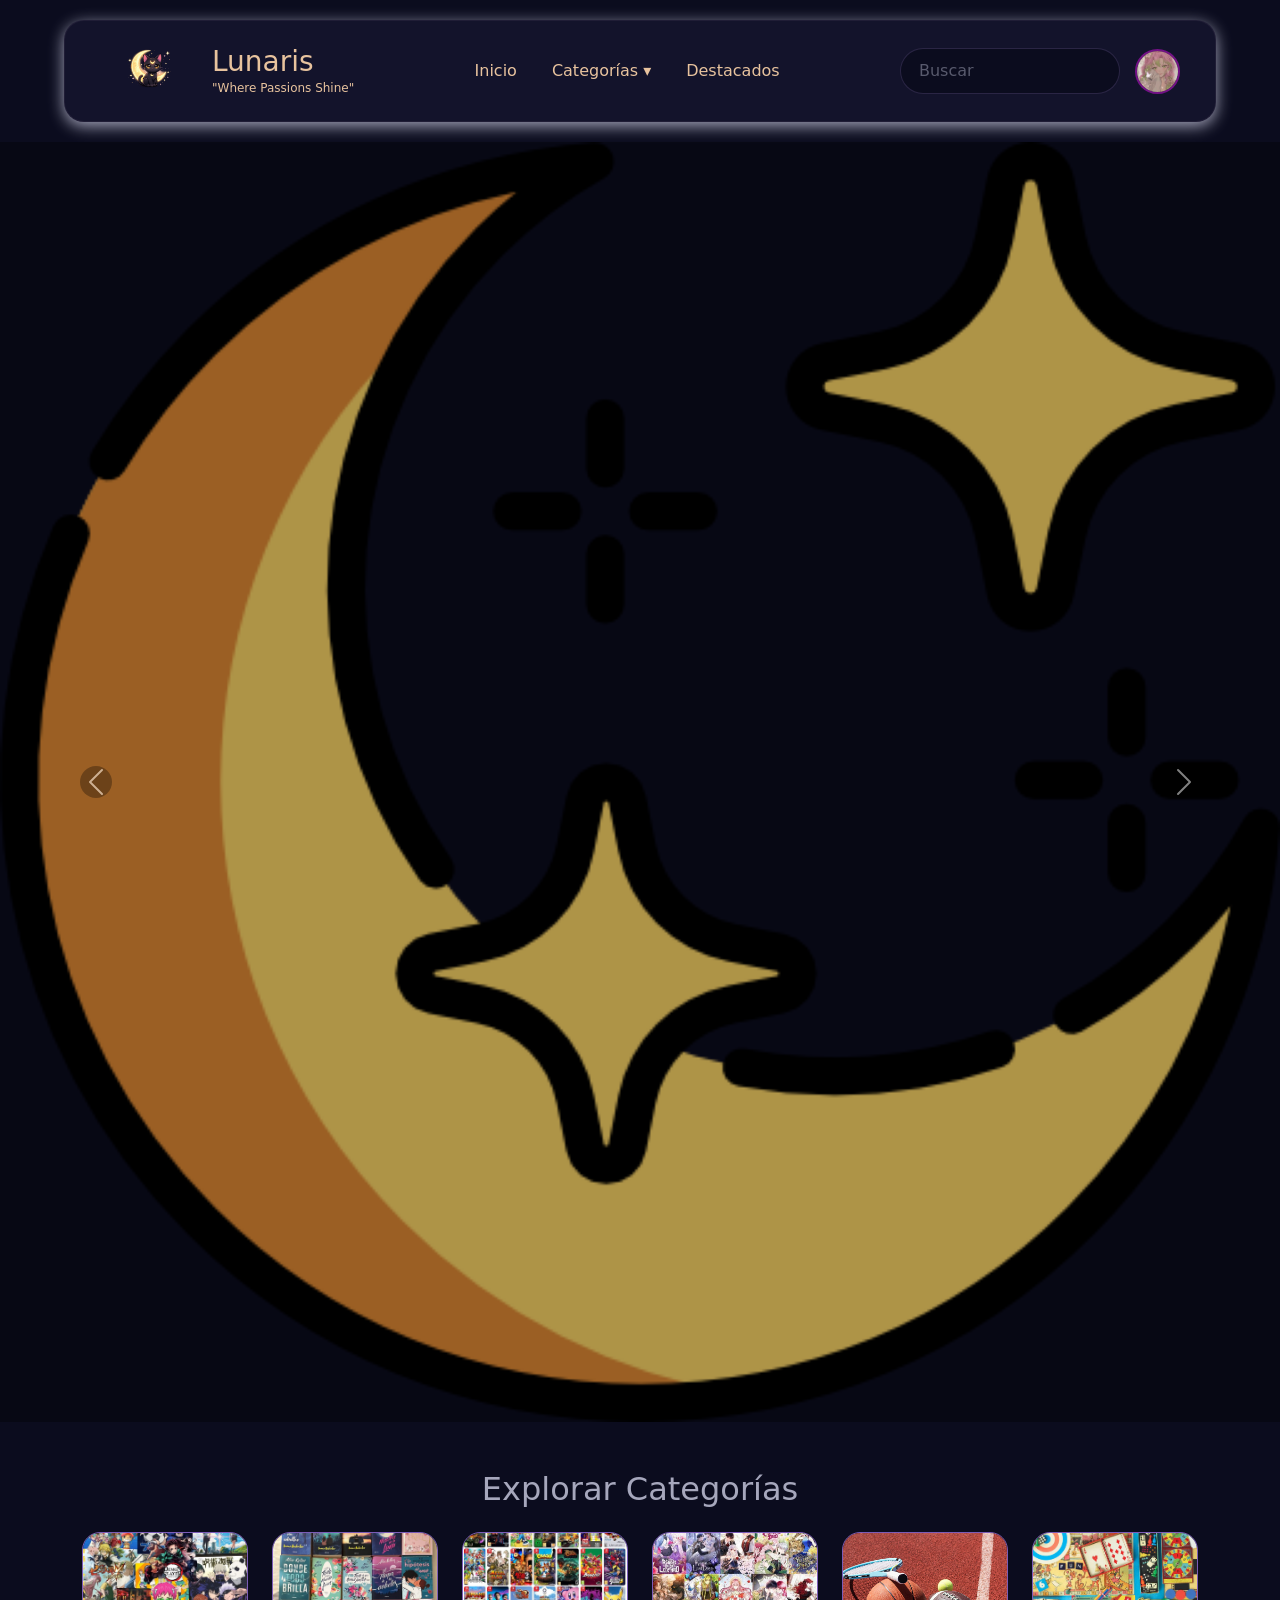
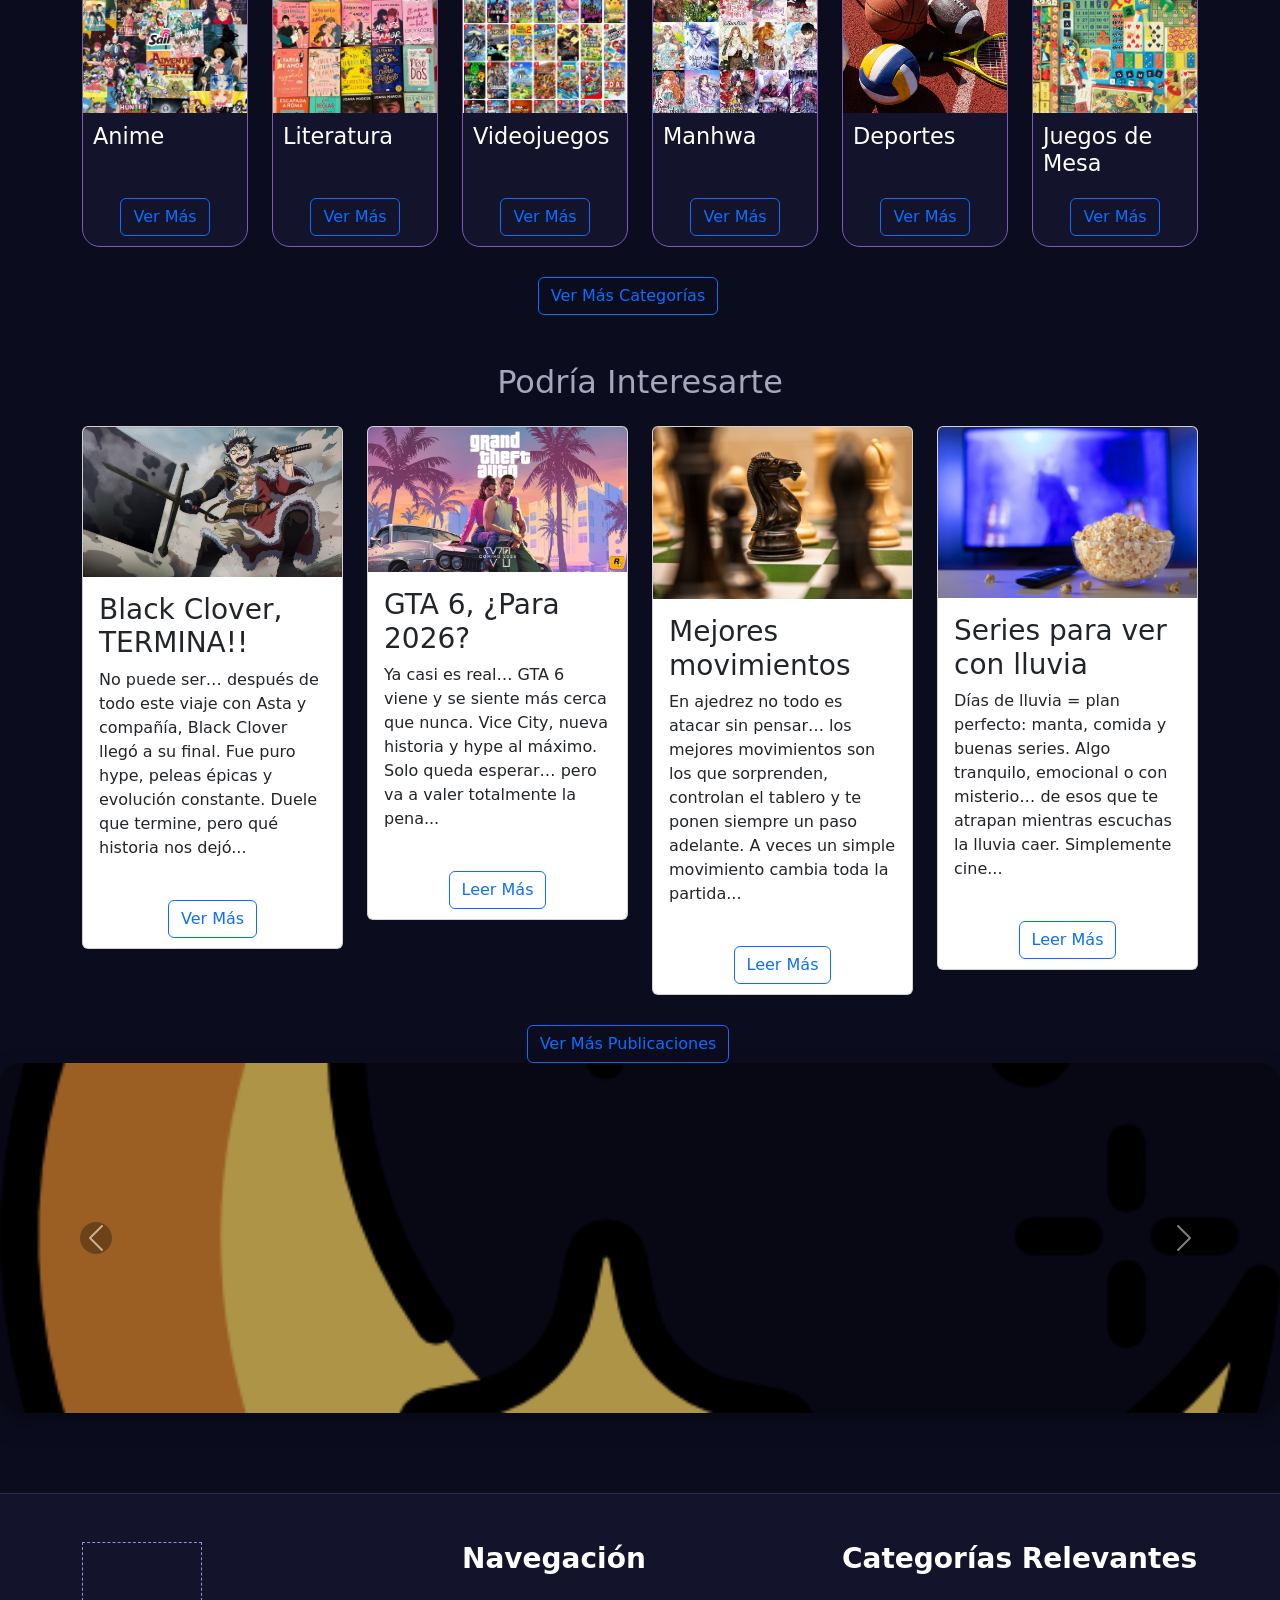
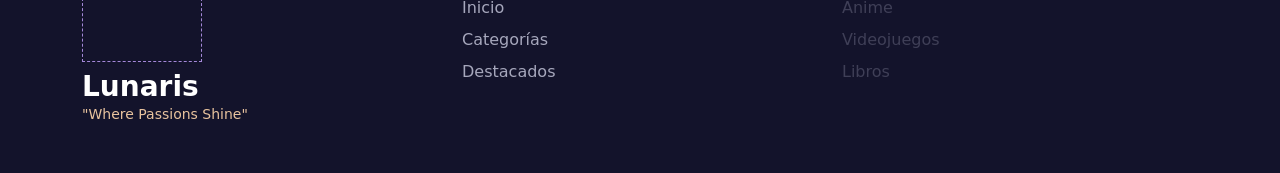
==== commit 9692056e: "agregue el footer" ====
--- a/index.html
+++ b/index.html
@@ -4,14 +4,14 @@
         <meta charset="UTF-8">
         <meta name="viewport" content="width=device-width, initial-scale=1.0">
         <title>Lunaris</title>
+        <link href="https://cdn.jsdelivr.net/npm/bootstrap@5.3.3/dist/css/bootstrap.min.css" rel="stylesheet">
+        <link rel="stylesheet" href="https://cdnjs.cloudflare.com/ajax/libs/font-awesome/6.5.1/css/all.min.css">
         <link rel="stylesheet" href="assets/css/index.css">
         <link rel="icon" href="assets/img/luna.png">
-        <link href="https://cdn.jsdelivr.net/npm/bootstrap@5.3.8/dist/css/bootstrap.min.css" rel="stylesheet" integrity="sha384-sRIl4kxILFvY47J16cr9ZwB07vP4J8+LH7qKQnuqkuIAvNWLzeN8tE5YBujZqJLB" crossorigin="anonymous">
-        <link rel="stylesheet" href="https://cdnjs.cloudflare.com/ajax/libs/font-awesome/6.5.1/css/all.min.css">
     </head>
 
     <body>
-        <header>
+        <!-- NAVBAR -->
             <nav class="navbar-lunaris">
 
                 <div class="logo">
@@ -86,91 +86,269 @@
                         <img src="assets/img/mitsuri.jpg" alt="Perfil" class="icono-perfil">
                     </a>
                 </div>
-
             </nav>
-        </header>
 
         <main>
-            <section id="carrusel">
-                <div id="carouselExampleControls" class="carousel slide" data-bs-ride="carousel">
-                    <div class="carousel-inner">
-                        <div class="carousel-item active">
+            <!-- Carrusel, Tendencias -->
+            <div id="carousel-Tendencias" class="carousel slide" data-bs-ride="carousel">
+                <div class="carousel-inner">
+                    <div class="carousel-item active">
                         <img src="assets/img/luna.png" class="d-block w-100" alt="...">
-                        </div>
-                        <div class="carousel-item">
+                    </div>
+                    <div class="carousel-item">
                         <img src="..." class="d-block w-100" alt="...">
-                        </div>
-                        <div class="carousel-item">
+                    </div>
+                    <div class="carousel-item">
                         <img src="..." class="d-block w-100" alt="...">
-                        </div>
-                    </div>
-                    <button class="carousel-control-prev" type="button" data-bs-target="#carouselExampleControls" data-bs-slide="prev">
-                        <span class="carousel-control-prev-icon" aria-hidden="true"></span>
-                        <span class="visually-hidden">Previous</span>
-                    </button>
-                    <button class="carousel-control-next" type="button" data-bs-target="#carouselExampleControls" data-bs-slide="next">
-                        <span class="carousel-control-next-icon" aria-hidden="true"></span>
-                        <span class="visually-hidden">Next</span>
-                    </button>
-                    </div>
-            </section>
-
-            <section id="about">
-                <h2>About Us</h2>
-                <p>Lunaris is a platform dedicated to space exploration and astronomy. We provide resources, news, and a community for space enthusiasts around the world.</p>
-            </section>
+                    </div>
+                </div>
+                <button class="carousel-control-prev" type="button" data-bs-target="#carousel-Tendencias" data-bs-slide="prev">
+                    <span class="carousel-control-prev-icon" aria-hidden="true"></span>
+                    <span class="visually-hidden">Previous</span>
+                </button>
+                <button class="carousel-control-next" type="button" data-bs-target="#carousel-Tendencias" data-bs-slide="next">
+                    <span class="carousel-control-next-icon" aria-hidden="true"></span>
+                    <span class="visually-hidden">Next</span>
+                </button>
+            </div>
+
+            <div class="container">
+                <!-- Explorar Categorias -->
+                <section class="mt-5" id="explorar-categorias">
+                    <h2 class="text-center mb-4">Explorar Categorías</h2>
+
+                    <div class="row mt-4">
+                        <div class="col-md-2">
+                            <div class="card card-categoria">
+                                <img src="assets/img/animetemporada.jpg" class="card-img-top" alt="animetemporada">
+                                <div class="card-body">
+                                    <h3>Anime</h3>
+                                </div>
+                                <div class="btn-ver">
+                                    <button class="btn btn-outline-primary">
+                                            Ver Más
+                                    </button>
+                                </div>
+                            </div>
+                        </div>
+
+                        <div class="col-md-2">
+                            <div class="card card-categoria">
+                                <img src="assets/img/reseñalibros.jpg" class="card-img-top" alt="reseñalibros">
+                                <div class="card-body">
+                                    <h3>Literatura</h3>
+                                </div>
+                                <div class="btn-ver">
+                                    <button class="btn btn-outline-primary">
+                                            Ver Más
+                                    </button>
+                                </div>
+                            </div>
+                        </div>
+
+                        <div class="col-md-2">
+                            <div class="card card-categoria">
+                                <img src="assets/img/videojuegosclasic.jpg" class="card-img-top" alt="videojuegosclasic">
+                                <div class="card-body">
+                                    <h3>Videojuegos</h3>
+                                </div>
+                                <div class="btn-ver">
+                                    <button class="btn btn-outline-primary">
+                                            Ver Más
+                                    </button>
+                                </div>
+                            </div>
+                        </div>
+
+                        <div class="col-md-2">
+                            <div class="card card-categoria">
+                                <img src="assets/img/manhwa.jpg" class="card-img-top" alt="manhwa">
+                                <div class="card-body">
+                                    <h3>Manhwa</h3>
+                                </div>
+                                <div class="btn-ver">
+                                    <button class="btn btn-outline-primary">
+                                            Ver Más
+                                    </button>
+                                </div>
+                            </div>
+                        </div>
+
+                        <div class="col-md-2">
+                            <div class="card card-categoria">
+                                <img src="assets/img/desportes.jpg" class="card-img-top" alt="deportes">
+                                <div class="card-body">
+                                    <h3>Deportes</h3>
+                                </div>
+                                <div class="btn-ver">
+                                    <button class="btn btn-outline-primary">
+                                            Ver Más
+                                    </button>
+                                </div>
+                            </div>
+                        </div>
+
+                        <div class="col-md-2">
+                            <div class="card card-categoria">
+                                <img src="assets/img/juegos_mesa.jpg" class="card-img-top" alt="juegosmesa">
+                                <div class="card-body">
+                                    <h3>Juegos de Mesa</h3>
+                                </div>
+                                <div class="btn-ver">
+                                    <button class="btn btn-outline-primary">
+                                            Ver Más
+                                    </button>
+                                </div>
+                            </div>
+                        </div>
+
+                        
+                        <div class="row">
+                            <div class="col-12 d-flex justify-content-center">
+                                <button class="btn btn-outline-primary ver-mas-categorias-btn">
+                                    Ver Más Categorías
+                                </button>
+                            </div>
+                        </div>
+                    </div>
+                </section>
+
+                <!-- Podría Interesarte -->
+                <section class="mt-5" id="podria-interesarte">
+                    <h2 class="text-center mb-4">Podría Interesarte</h2>
+                    <div class="row mt-4">
+
+                        <div class="col-md-3">
+                            <div class="card card-tendencia">
+                                <img src="assets/img/asta.jpeg" class="card-img-top" alt="asta">
+                                <div class="card-body">
+                                    <h3>Black Clover, TERMINA!!</h3>
+                                    <p>No puede ser… después de todo este viaje con Asta y compañía, Black Clover llegó a su final. Fue puro hype, peleas épicas y evolución constante. Duele que termine, pero qué historia nos dejó...</p>
+                                </div>
+                                <div class="btn-ver">
+                                    <button class="btn btn-outline-primary">
+                                            Ver Más
+                                    </button>
+                                </div>
+                            </div>
+                        </div>
+
+                        <div class="col-md-3">
+                            <div class="card card-tendencia">
+                                <img src="assets/img/gta6.avif" class="card-img-top" alt="gta6">
+                                <div class="card-body">
+                                    <h3>GTA 6, ¿Para 2026?</h3>
+                                    <p>Ya casi es real… GTA 6 viene y se siente más cerca que nunca. Vice City, nueva historia y hype al máximo. Solo queda esperar… pero va a valer totalmente la pena...
+                                    </p>
+                                </div>
+                                <div class="btn-ver">
+                                    <button class="btn btn-outline-primary">
+                                            Leer Más
+                                    </button>
+                                </div>
+                            </div>
+                        </div>
+
+                        <div class="col-md-3">
+                            <div class="card card-tendencia">
+                                <img src="assets/img/ajedrez.jpg" class="card-img-top" alt="ajedrez">
+                                <div class="card-body">
+                                    <h3>Mejores movimientos</h3>
+                                    <p>En ajedrez no todo es atacar sin pensar… los mejores movimientos son los que sorprenden, controlan el tablero y te ponen siempre un paso adelante. A veces un simple movimiento cambia toda la partida...</p>
+                                </div>
+                                <div class="btn-ver">
+                                    <button class="btn btn-outline-primary">
+                                            Leer Más
+                                    </button>
+                                </div>
+                            </div>
+                        </div>
+
+                        <div class="col-md-3">
+                            <div class="card card-tendencia">
+                                <img src="assets/img/series.webp" class="card-img-top" alt="series">
+                                <div class="card-body">
+                                    <h3>Series para ver con lluvia</h3>
+                                    <p>Días de lluvia = plan perfecto: manta, comida y buenas series. Algo tranquilo, emocional o con misterio… de esos que te atrapan mientras escuchas la lluvia caer. Simplemente cine...</p>
+                                </div>
+                                <div class="btn-ver">
+                                    <button class="btn btn-outline-primary">
+                                            Leer Más
+                                    </button>
+                                </div>
+                            </div>
+                        </div>
+
+                        <div class="row">
+                            <div class="col-12 d-flex justify-content-center">
+                                <button class="btn btn-outline-primary ver-mas-categorias-btn">
+                                    Ver Más Publicaciones
+                                </button>
+                            </div>
+                        </div>
+
+                    </div>
+                </section>
+            </div>
+
+            <!-- Carrusel, SubCategorias -->
+            <div id="carousel-SubCategorias" class="carousel slide" data-bs-ride="carousel">
+                <div class="carousel-inner">
+                    <div class="carousel-item active">
+                        <img src="assets/img/luna.png" class="d-block w-100" alt="...">
+                    </div>
+                    <div class="carousel-item">
+                        <img src="..." class="d-block w-100" alt="...">
+                    </div>
+                    <div class="carousel-item">
+                        <img src="..." class="d-block w-100" alt="...">
+                    </div>
+                </div>
+                <button class="carousel-control-prev" type="button" data-bs-target="#carousel-SubCategorias" data-bs-slide="prev">
+                    <span class="carousel-control-prev-icon" aria-hidden="true"></span>
+                    <span class="visually-hidden">Previous</span>
+                </button>
+                <button class="carousel-control-next" type="button" data-bs-target="#carousel-SubCategorias" data-bs-slide="next">
+                    <span class="carousel-control-next-icon" aria-hidden="true"></span>
+                    <span class="visually-hidden">Next</span>
+                </button>
+            </div>
         </main>
 
-    <!-- FOOTER -->
-    <footer class="footer-lunaris">
-        <div class="container">
-            <div class="row text-center text-md-start">
-
-                <div class="col-md-4 mb-4 mb-md-0 text-center">
-                    <h3>Lunaris</h3>
-                    <p class="tagline">"Where Passions Shine"</p>
-                </div>
-
-                <div class="col-md-4 mb-4 mb-md-0 text-center">
-                    <h4>Navegación</h4>
-                    <ul class="list-unstyled footer-links">
-                        <li><a href="index.html">Inicio</a></li>
-                        <li><a href="categorias.html">Categorías</a></li>
-                        <li><a href="destacados.html">Destacados</a></li>
-                    </ul>
-                </div>
-
-                <div class="col-md-4 mb-4 mb-md-0 text-center">
-                    <h4>Categorías Relevantes</h4>
-                    <ul class="list-unstyled footer-links">
-                        <li><a href="anime.html">Anime</a></li>
-                        <li><a href="videojuegos.html">Videojuegos</a></li>
-                        <li><a href="libros.html">Libros</a></li>
-                    </ul>
-                </div>
-
+        <footer class="custom-footer">
+            <div class="container">
+                <div class="row text-center text-md-start">
+                    
+                    <div class="col-md-4 mb-4 mb-md-0 d-flex flex-column align-items-center align-items-md-start">
+                        <div class="footer-logo-box text-center mb-2">
+                        </div>
+                        
+                        <h3 class="fw-bold m-0 footer-title">Lunaris</h3>
+                        <small class="footer-subtitle">"Where Passions Shine"</small>
+                    </div>
+
+                    <div class="col-md-4 mb-4 mb-md-0">
+                        <h3 class="fw-bold mb-3 footer-section-title">Navegación</h3>
+                        <ul class="list-unstyled lh-lg">
+                            <li><a href="#" class="footer-link">Inicio</a></li>
+                            <li><a href="#" class="footer-link">Categorías</a></li>
+                            <li><a href="#" class="footer-link">Destacados</a></li>
+                        </ul>
+                    </div>
+
+                    <div class="col-md-4">
+                        <h3 class="fw-bold mb-3 footer-section-title">Categorías Relevantes</h3>
+                        <ul class="list-unstyled lh-lg footer-placeholder-list">
+                            <li>Anime</li>
+                            <li>Videojuegos</li>
+                            <li>Libros</li>
+                        </ul>
+                    </div>
+
+                </div>
             </div>
-
-            <div class="row">
-                <div class="col-12 text-center mt-4">
-                    <div class="soporte-container">
-                        <a href="recomendaciones.html" class="btn-soporte" title="Soporte Técnico">
-                            <i class="fa-solid fa-headset"></i>
-                            <span>Soporte Técnico</span>
-                        </a>
-                    </div>
-                </div>
-            </div>
-
-            <div class="row">
-                <div class="col-12 text-center mt-4">
-                    <p class="copyright">&copy; 2026 Lunaris. Derechos Reservados.</p>
-                </div>
-            </div>
-
-        </div>
-    </footer>
-
-        <script src="https://cdn.jsdelivr.net/npm/bootstrap@5.3.8/dist/js/bootstrap.bundle.min.js" integrity="sha384-FKyoEForCGlyvwx9Hj09JcYn3nv7wiPVlz7YYwJrWVcXK/BmnVDxM+D2scQbITxI" crossorigin="anonymous"></script>
+        </footer>
+
+        <script src="https://cdn.jsdelivr.net/npm/bootstrap@5.3.3/dist/js/bootstrap.bundle.min.js"></script>
     </body>
 </html>
--- a/assets/css/index.css
+++ b/assets/css/index.css
@@ -277,50 +277,72 @@
 
 /* Footer */
 
-footer{
-    margin-top: 50px;
-    padding: 30px 0;
-}
-
-section h2{
-    color: #7B5CB7;
-    font-weight: 700;
-}
-.soporte-container {
-    margin-top: 15px;
-    margin-bottom: 10px;
-}
-
-.btn-soporte {
-    display: inline-flex;
-    align-items: center;
-    gap: 8px; 
-    padding: 8px 16px;
-    background-color: #2b1b4d; 
-    color: #cda4fc !important; 
-    border: 1px solid #5a379d; 
-    border-radius: 20px; 
+.custom-footer {
+    background-color: var(--bg-card);
+    border-top: 1px solid rgba(164, 136, 217, 0.2);
+    padding-top: 3rem;
+    padding-bottom: 3rem;
+    margin-top: 5rem;
+}
+
+.footer-logo-box {
+    border: 1px dashed var(--action-contrast);
+    padding: 1rem;
+    width: 120px;
+    height: 120px;
+    color: var(--action-contrast);
+    display: inline-block;
+}
+
+.footer-title {
+    color: var(--text-headings);
+}
+
+.footer-subtitle {
+    color: var(--mystic-gold);
+}
+
+.footer-section-title {
+    color: var(--text-headings);
+}
+
+.footer-link {
     text-decoration: none;
-    font-size: 0.95rem;
-    font-weight: 500;
-    transition: all 0.3s ease;
-    box-shadow: 0 2px 8px rgba(43, 27, 77, 0.3);
-}
-
-/* Efecto al pasar el cursor (Hover) */
-.btn-soporte:hover {
-    background-color: #3d256c; 
-    color: #ffffff !important;
-    border-color: #a267ff; 
-    box-shadow: 0 4px 12px rgba(162, 103, 255, 0.4); 
-    transform: translateY(-2px); 
-}
-
-.btn-soporte:hover i {
-    animation: pulseIcon 1s infinite alternate;
-}
-
-@keyframes pulseIcon {
-    from { transform: scale(1); }
-    to { transform: scale(1.1); }
-}+    color: var(--text-paragraphs);
+}
+
+.footer-link:hover {
+    color: var(--action-contrast);
+}
+
+.footer-placeholder-list {
+    color: rgba(166, 167, 188, 0.3);
+}
+
+#carousel-SubCategorias {
+    max-height: 350px;
+    overflow: hidden;
+    border-radius: 20px;
+    box-shadow: 0 10px 25px rgba(0,0,0,0.3);
+}
+
+#carousel-SubCategorias img {
+    height: 350px;
+    object-fit: cover; /* tipo banner */
+}
+
+/* Oscurecer un poco para que se vea más elegante */
+.carousel-item::before {
+    content: "";
+    position: absolute;
+    inset: 0;
+    background: rgba(0,0,0,0.3);
+}
+
+/* Botones más visibles */
+.carousel-control-prev-icon,
+.carousel-control-next-icon {
+    background-color: rgba(0,0,0,0.6);
+    border-radius: 50%;
+    padding: 15px;
+}
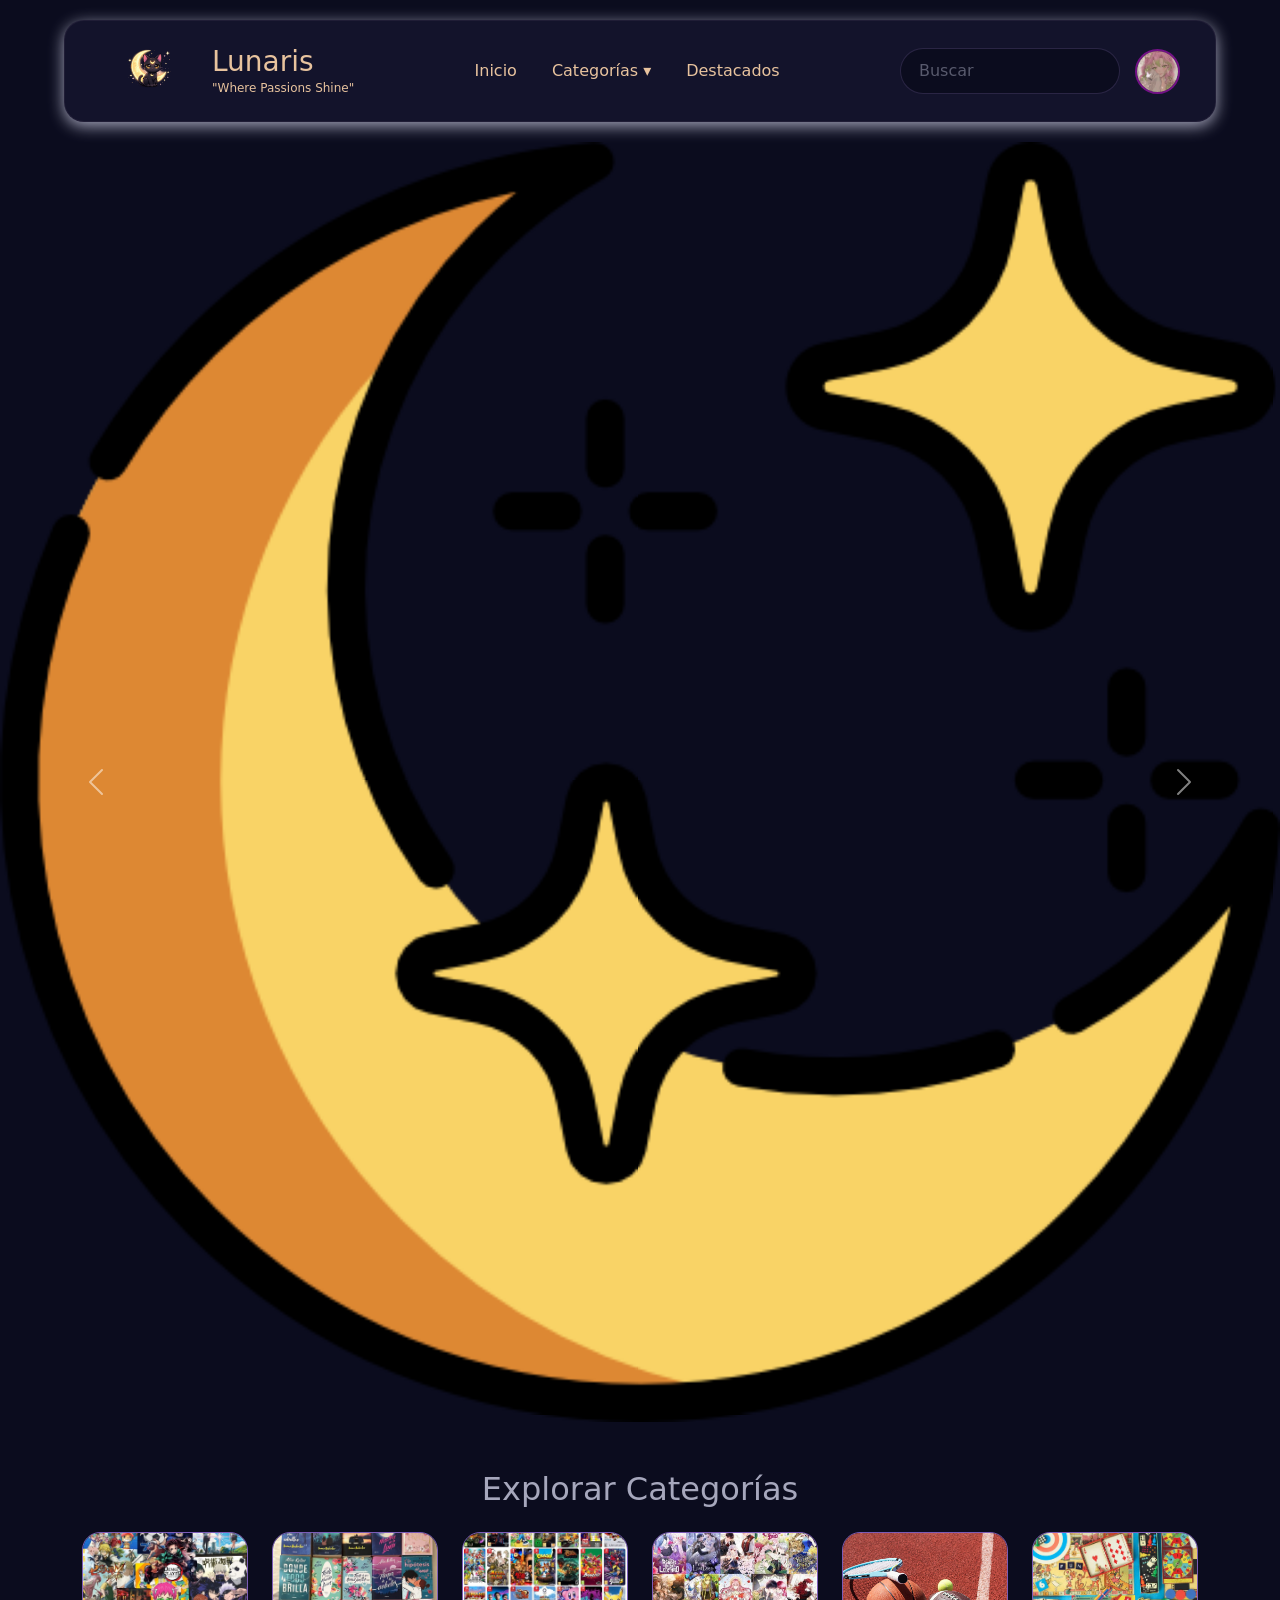
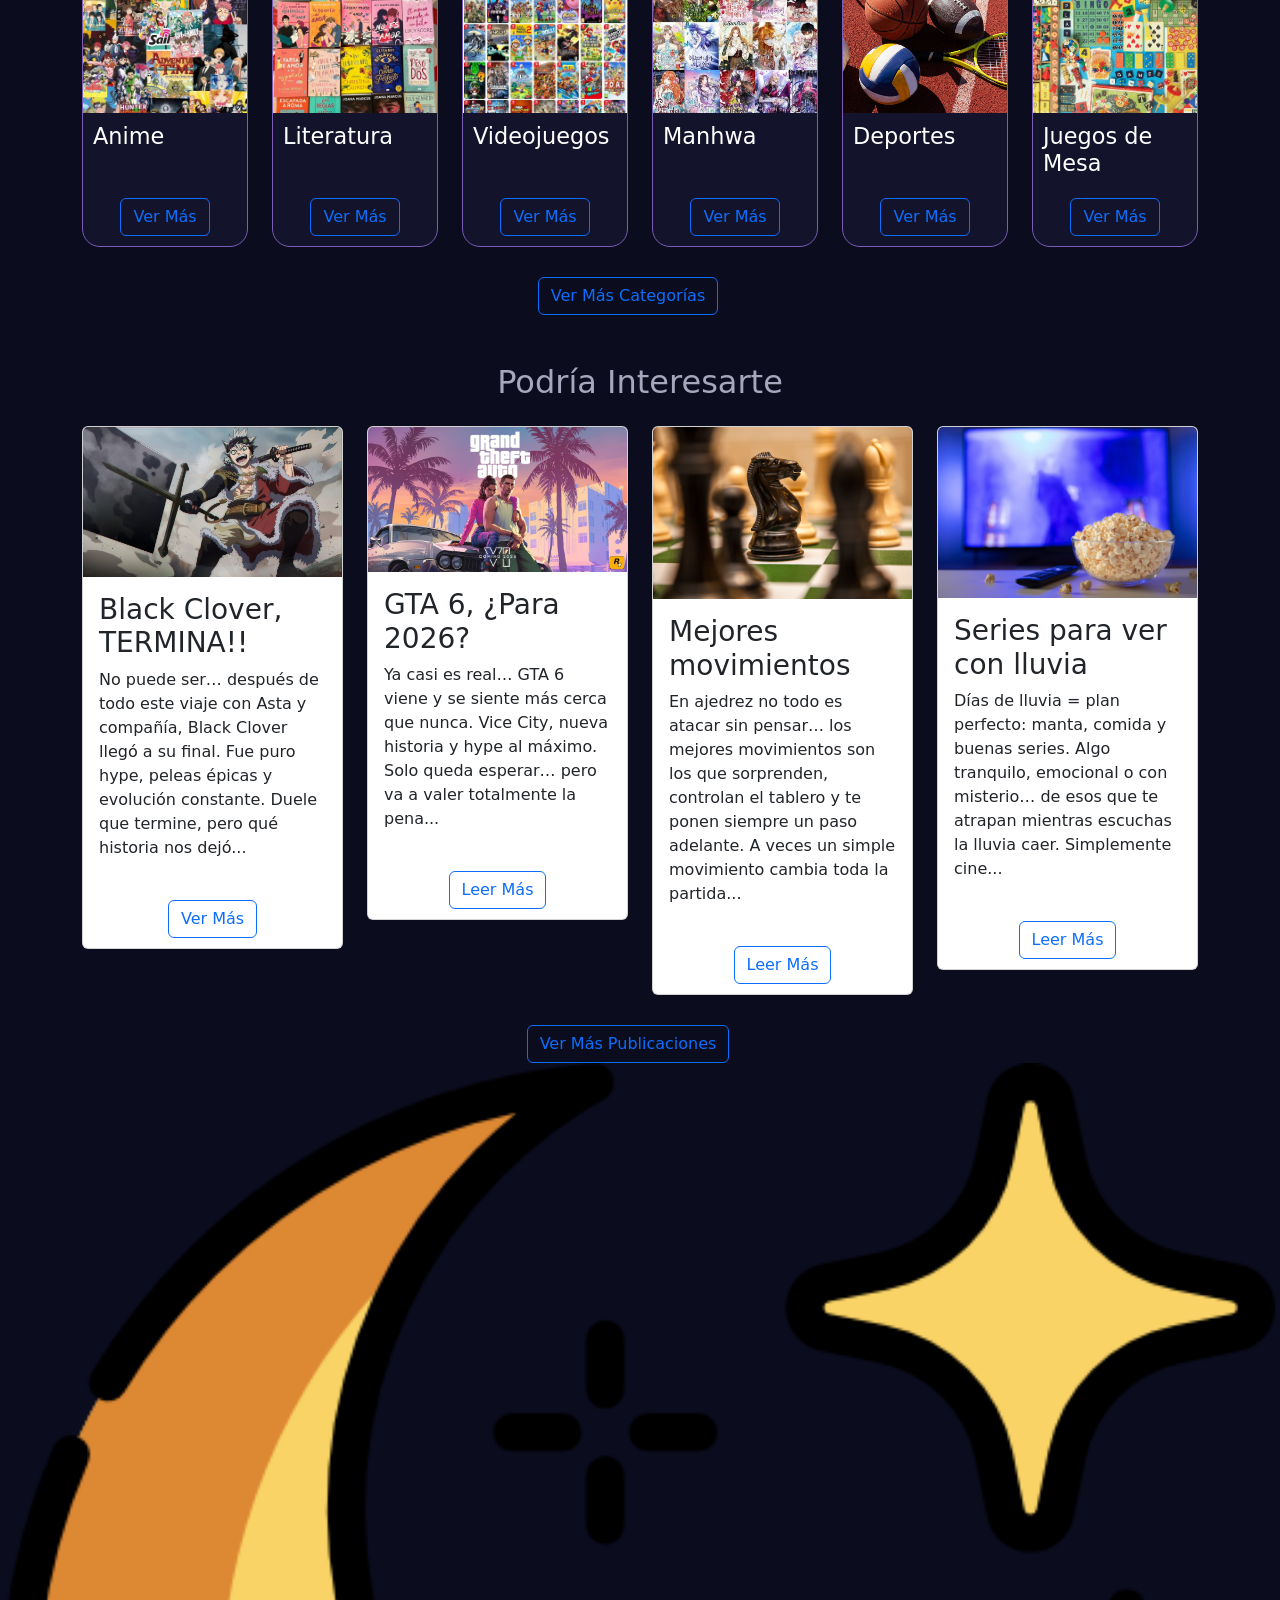
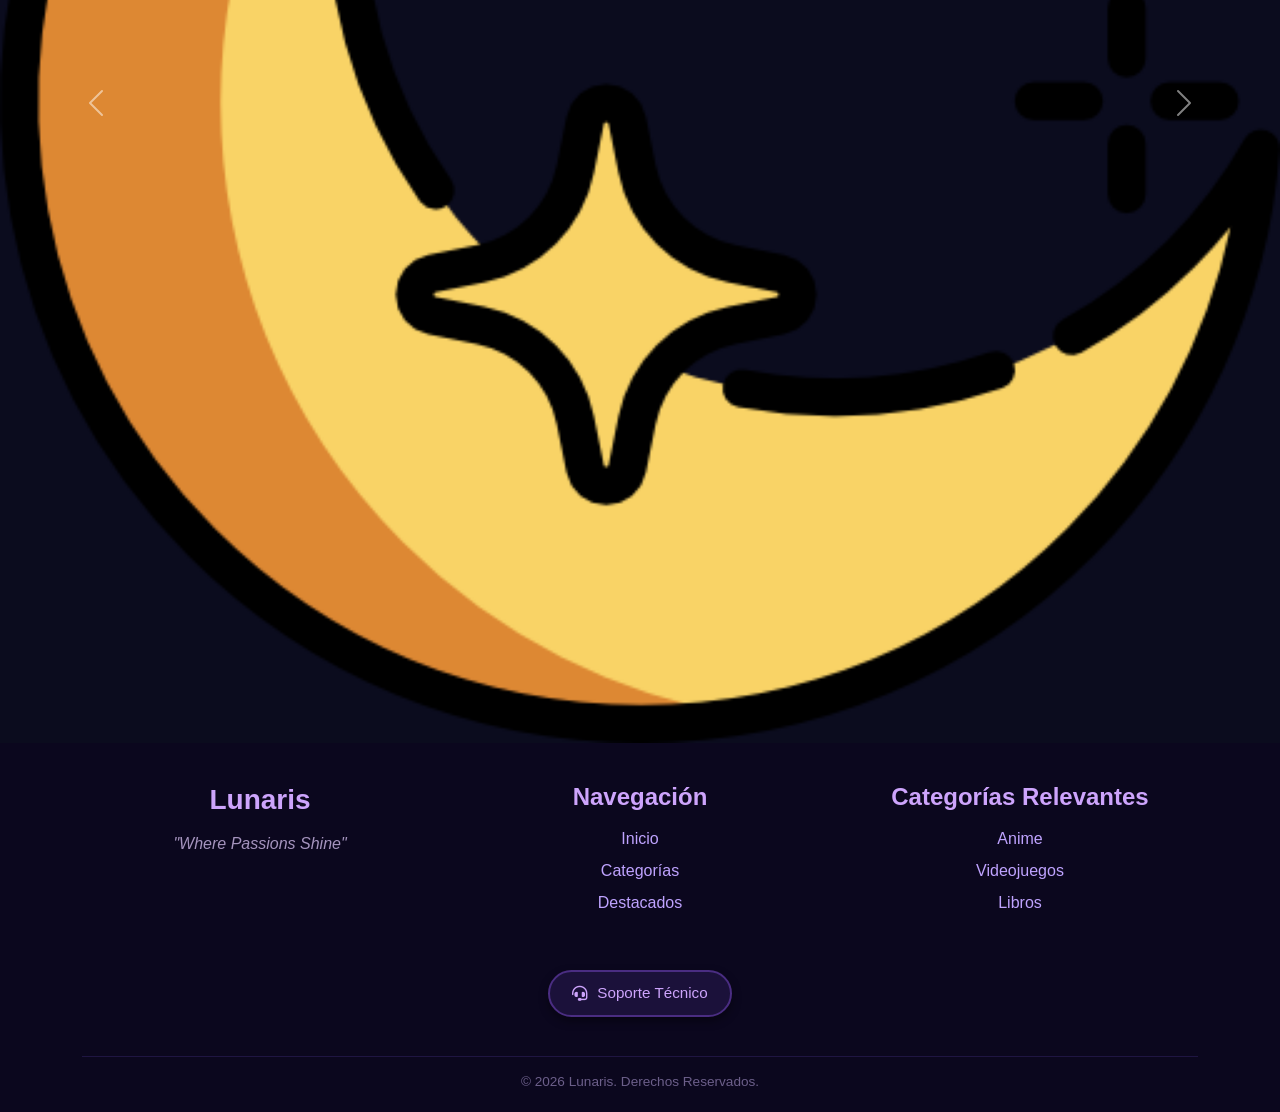
==== commit 36ba17f7: "termine" ====
--- a/index.html
+++ b/index.html
@@ -23,7 +23,7 @@
                 </div>
 
                 <ul class="menu">
-                    <li><a href="#">Inicio</a></li>
+                    <li><a href="index.html">Inicio</a></li>
 
                     <li class="Drop-Categorias">
                         <a href="#">Categorías ▾</a>
@@ -315,39 +315,52 @@
             </div>
         </main>
 
-        <footer class="custom-footer">
-            <div class="container">
-                <div class="row text-center text-md-start">
-                    
-                    <div class="col-md-4 mb-4 mb-md-0 d-flex flex-column align-items-center align-items-md-start">
-                        <div class="footer-logo-box text-center mb-2">
-                        </div>
-                        
-                        <h3 class="fw-bold m-0 footer-title">Lunaris</h3>
-                        <small class="footer-subtitle">"Where Passions Shine"</small>
-                    </div>
-
-                    <div class="col-md-4 mb-4 mb-md-0">
-                        <h3 class="fw-bold mb-3 footer-section-title">Navegación</h3>
-                        <ul class="list-unstyled lh-lg">
-                            <li><a href="#" class="footer-link">Inicio</a></li>
-                            <li><a href="#" class="footer-link">Categorías</a></li>
-                            <li><a href="#" class="footer-link">Destacados</a></li>
-                        </ul>
-                    </div>
-
-                    <div class="col-md-4">
-                        <h3 class="fw-bold mb-3 footer-section-title">Categorías Relevantes</h3>
-                        <ul class="list-unstyled lh-lg footer-placeholder-list">
-                            <li>Anime</li>
-                            <li>Videojuegos</li>
-                            <li>Libros</li>
-                        </ul>
-                    </div>
-
-                </div>
-            </div>
-        </footer>
+        <footer class="footer-lunaris">
+        <div class="container">
+            <div class="row text-center text-md-start">
+
+                <div class="col-md-4 mb-4 mb-md-0 text-center">
+                    <h3>Lunaris</h3>
+                    <p class="tagline">"Where Passions Shine"</p>
+                </div>
+
+                <div class="col-md-4 mb-4 mb-md-0 text-center">
+                    <h4>Navegación</h4>
+                    <ul class="list-unstyled footer-links">
+                        <li><a href="index.html">Inicio</a></li>
+                        <li><a href="categorias.html">Categorías</a></li>
+                        <li><a href="destacados.html">Destacados</a></li>
+                    </ul>
+                </div>
+
+                <div class="col-md-4 mb-4 mb-md-0 text-center">
+                    <h4>Categorías Relevantes</h4>
+                    <ul class="list-unstyled footer-links">
+                        <li><a href="anime.html">Anime</a></li>
+                        <li><a href="videojuegos.html">Videojuegos</a></li>
+                        <li><a href="libros.html">Libros</a></li>
+                    </ul>
+                </div>
+
+            </div>
+            <div class="row">
+                <div class="col-12 text-center mt-4">
+                    <div class="soporte-container">
+                        <a href="recomendaciones.html" class="btn-soporte" title="Soporte Técnico">
+                            <i class="fa-solid fa-headset"></i>
+                            <span>Soporte Técnico</span>
+                        </a>
+                    </div>
+                </div>
+            </div>
+            <div class="row">
+                <div class="col-12 text-center mt-4">
+                    <p class="copyright">&copy; 2026 Lunaris. Derechos Reservados.</p>
+                </div>
+            </div>
+
+        </div>
+    </footer>
 
         <script src="https://cdn.jsdelivr.net/npm/bootstrap@5.3.3/dist/js/bootstrap.bundle.min.js"></script>
     </body>
--- a/assets/css/index.css
+++ b/assets/css/index.css
@@ -275,74 +275,89 @@
 /* Seccion de "Podria Interesarte" */
 
 
+
 /* Footer */
 
-.custom-footer {
-    background-color: var(--bg-card);
-    border-top: 1px solid rgba(164, 136, 217, 0.2);
-    padding-top: 3rem;
-    padding-bottom: 3rem;
-    margin-top: 5rem;
-}
-
-.footer-logo-box {
-    border: 1px dashed var(--action-contrast);
-    padding: 1rem;
-    width: 120px;
-    height: 120px;
-    color: var(--action-contrast);
-    display: inline-block;
-}
-
-.footer-title {
-    color: var(--text-headings);
-}
-
-.footer-subtitle {
-    color: var(--mystic-gold);
-}
-
-.footer-section-title {
-    color: var(--text-headings);
-}
-
-.footer-link {
+.footer-lunaris {
+    background-color: #0b071e; 
+    color: #ffffff;
+    padding: 40px 0 20px 0;
+    font-family: sans-serif;
+}
+
+.footer-lunaris h3, 
+.footer-lunaris h4 {
+    color: #cda4fc; 
+    font-weight: 600;
+    margin-bottom: 15px;
+}
+
+.footer-lunaris .tagline {
+    color: #a594be;
+    font-style: italic;
+}
+
+.footer-links li {
+    margin-bottom: 8px;
+}
+
+.footer-links a {
+    color: #bfa3ff !important; 
     text-decoration: none;
-    color: var(--text-paragraphs);
-}
-
-.footer-link:hover {
-    color: var(--action-contrast);
-}
-
-.footer-placeholder-list {
-    color: rgba(166, 167, 188, 0.3);
-}
-
-#carousel-SubCategorias {
-    max-height: 350px;
-    overflow: hidden;
-    border-radius: 20px;
-    box-shadow: 0 10px 25px rgba(0,0,0,0.3);
-}
-
-#carousel-SubCategorias img {
-    height: 350px;
-    object-fit: cover; /* tipo banner */
-}
-
-/* Oscurecer un poco para que se vea más elegante */
-.carousel-item::before {
-    content: "";
-    position: absolute;
-    inset: 0;
-    background: rgba(0,0,0,0.3);
-}
-
-/* Botones más visibles */
-.carousel-control-prev-icon,
-.carousel-control-next-icon {
-    background-color: rgba(0,0,0,0.6);
-    border-radius: 50%;
-    padding: 15px;
-}
+    transition: color 0.3s ease;
+}
+
+.footer-links a:hover {
+    color: #ffffff !important; 
+    text-shadow: 0 0 8px #a267ff; 
+}
+
+/* Botón de Soporte Técnico */
+
+.soporte-container {
+    display: flex;
+    justify-content: center;
+    align-items: center;
+    margin: 15px 0;
+}
+
+.btn-soporte {
+    display: inline-flex;
+    align-items: center;
+    gap: 10px;
+    padding: 10px 22px;
+    background-color: #1b113a !important; /* Morado oscuro sólido */
+    color: #cda4fc !important; /* Texto morado claro */
+    border: 2px solid #4a2d82 !important; /* Borde definido */
+    border-radius: 30px;
+    text-decoration: none !important;
+    font-size: 0.95rem;
+    font-weight: 500;
+    transition: all 0.3s ease-in-out;
+    box-shadow: 0 4px 10px rgba(0, 0, 0, 0.4);
+}
+
+.btn-soporte:hover {
+    background-color: #2b1b54 !important;
+    color: #ffffff !important;
+    border-color: #a267ff !important; /* El borde brilla más fuerte */
+    box-shadow: 0 0 15px rgba(162, 103, 255, 0.6);
+    transform: translateY(-3px);
+}
+
+.btn-soporte:hover i {
+    animation: bounceHeadset 0.6s infinite alternate;
+}
+
+@keyframes bounceHeadset {
+    from { transform: translateY(0); }
+    to { transform: translateY(-3px); }
+}
+
+.footer-lunaris .copyright {
+    color: #6c5f8a;
+    font-size: 0.85rem;
+    margin: 0;
+    border-top: 1px solid #1f1542;
+    padding-top: 15px;
+}
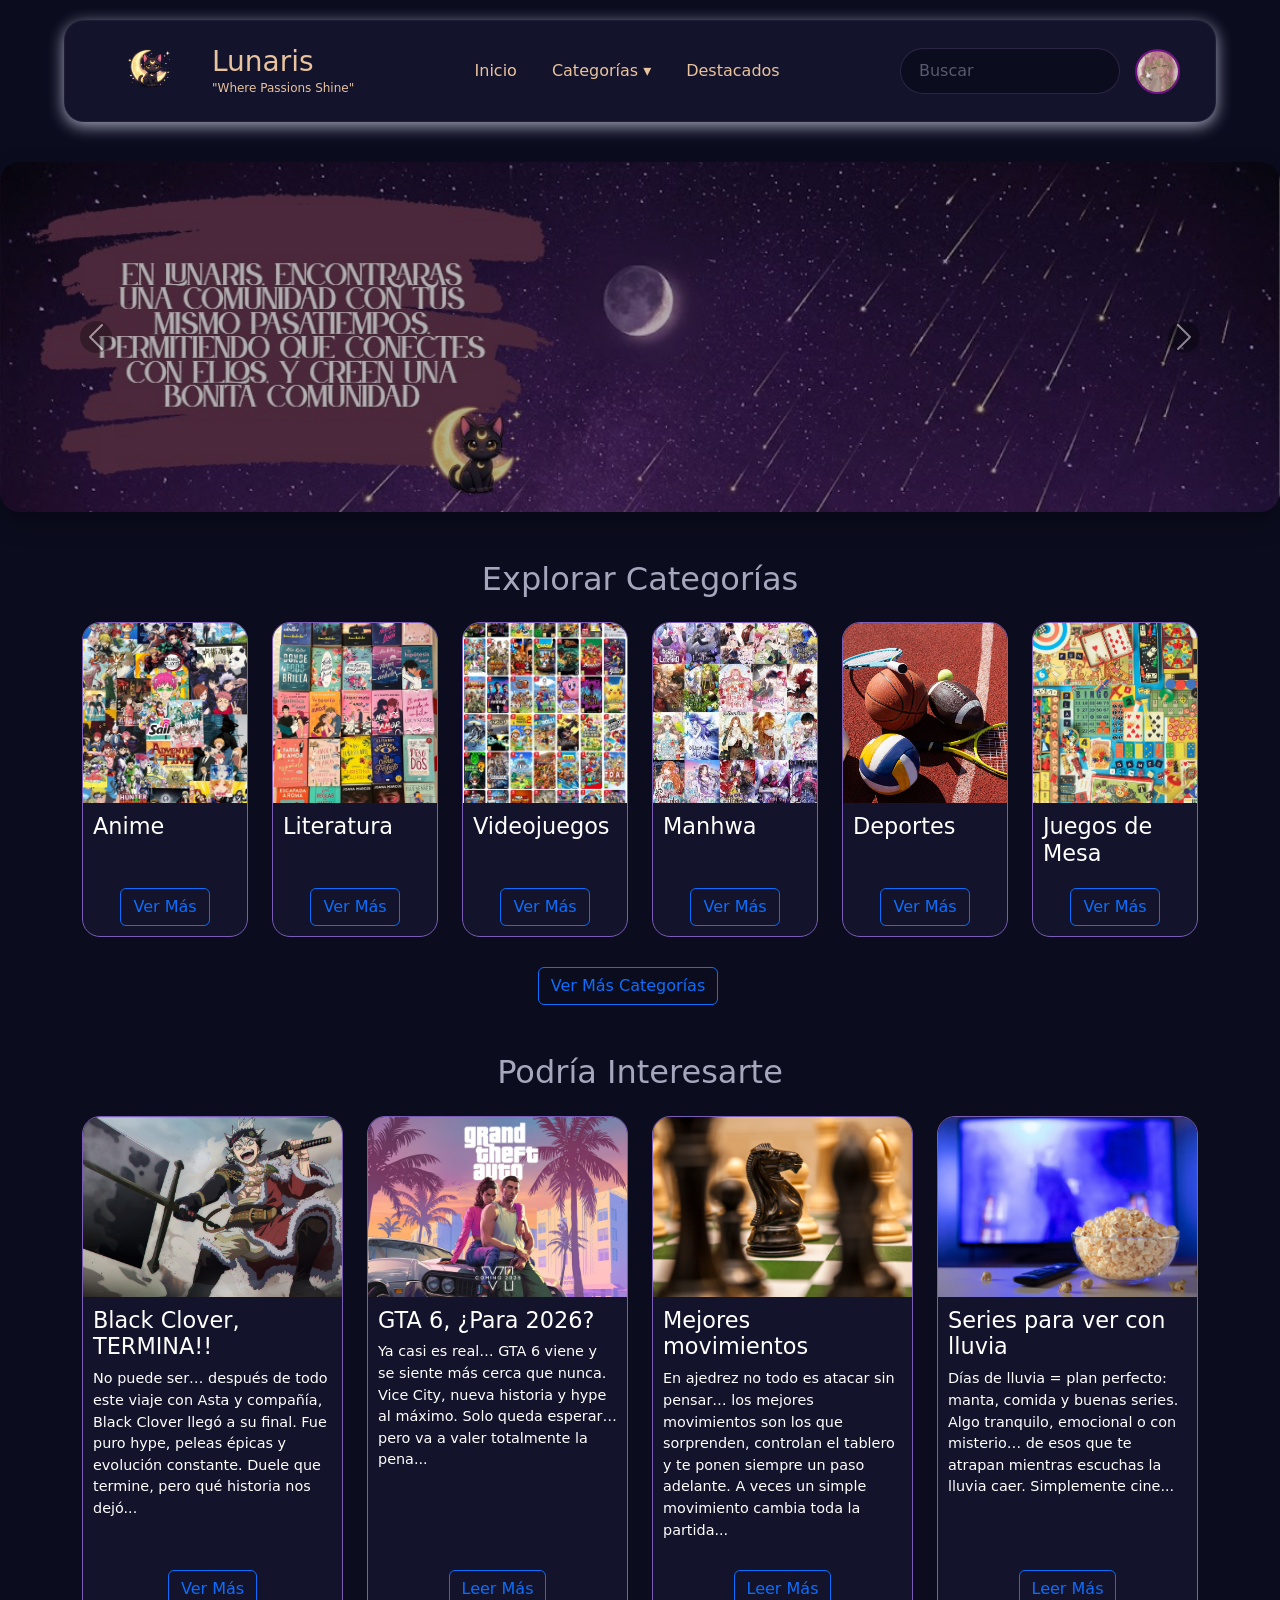
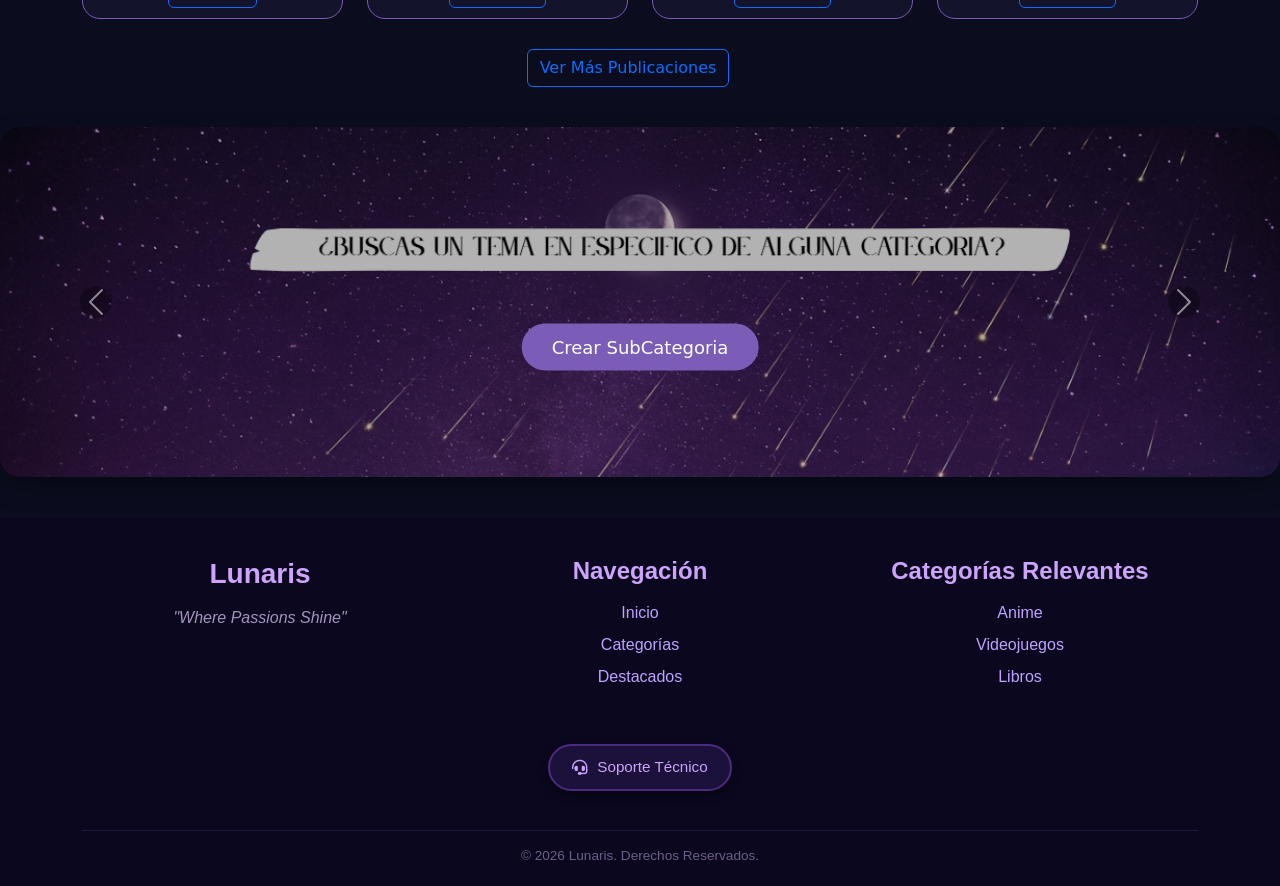
==== commit 2a28a432: "index al 95%" ====
--- a/index.html
+++ b/index.html
@@ -93,13 +93,13 @@
             <div id="carousel-Tendencias" class="carousel slide" data-bs-ride="carousel">
                 <div class="carousel-inner">
                     <div class="carousel-item active">
-                        <img src="assets/img/luna.png" class="d-block w-100" alt="...">
+                        <img src="assets/img/banner_principal.jfif" class="d-block w-100" alt="banner_anime" data-bs-interval="10000">
                     </div>
                     <div class="carousel-item">
-                        <img src="..." class="d-block w-100" alt="...">
+                        <img src="assets/img/banner_anime.png" class="d-block w-100" alt="banner_anime" data-bs-interval="6000">
                     </div>
                     <div class="carousel-item">
-                        <img src="..." class="d-block w-100" alt="...">
+                        <img src="assets/img/banner_literatura.jpg" class="d-block w-100" alt="banner_literatura" data-bs-interval="6000">
                     </div>
                 </div>
                 <button class="carousel-control-prev" type="button" data-bs-target="#carousel-Tendencias" data-bs-slide="prev">
@@ -219,7 +219,7 @@
                     <div class="row mt-4">
 
                         <div class="col-md-3">
-                            <div class="card card-tendencia">
+                            <div class="card card-categoria">
                                 <img src="assets/img/asta.jpeg" class="card-img-top" alt="asta">
                                 <div class="card-body">
                                     <h3>Black Clover, TERMINA!!</h3>
@@ -234,7 +234,7 @@
                         </div>
 
                         <div class="col-md-3">
-                            <div class="card card-tendencia">
+                            <div class="card card-categoria">
                                 <img src="assets/img/gta6.avif" class="card-img-top" alt="gta6">
                                 <div class="card-body">
                                     <h3>GTA 6, ¿Para 2026?</h3>
@@ -250,7 +250,7 @@
                         </div>
 
                         <div class="col-md-3">
-                            <div class="card card-tendencia">
+                            <div class="card card-categoria">
                                 <img src="assets/img/ajedrez.jpg" class="card-img-top" alt="ajedrez">
                                 <div class="card-body">
                                     <h3>Mejores movimientos</h3>
@@ -265,7 +265,7 @@
                         </div>
 
                         <div class="col-md-3">
-                            <div class="card card-tendencia">
+                            <div class="card card-categoria">
                                 <img src="assets/img/series.webp" class="card-img-top" alt="series">
                                 <div class="card-body">
                                     <h3>Series para ver con lluvia</h3>
@@ -286,7 +286,6 @@
                                 </button>
                             </div>
                         </div>
-
                     </div>
                 </section>
             </div>
@@ -294,14 +293,21 @@
             <!-- Carrusel, SubCategorias -->
             <div id="carousel-SubCategorias" class="carousel slide" data-bs-ride="carousel">
                 <div class="carousel-inner">
-                    <div class="carousel-item active">
-                        <img src="assets/img/luna.png" class="d-block w-100" alt="...">
-                    </div>
-                    <div class="carousel-item">
-                        <img src="..." class="d-block w-100" alt="...">
-                    </div>
-                    <div class="carousel-item">
-                        <img src="..." class="d-block w-100" alt="...">
+                    <div class="carousel-item active" data-bs-interval="10000">
+                        <img src="assets/img/banner_subcategorias.png" class="d-block w-100" alt="banner_subcategorias">
+
+                    <!-- Botón centrado -->
+                        <div class="carousel-overlay">
+                            <button class="btn ver-mas-categorias-btn">
+                                Crear SubCategoria
+                            </button>
+                        </div>
+                    </div>
+                    <div class="carousel-item" data-bs-interval="3000">
+                        <img src="assets/img/banner_crochet.png" class="d-block w-100" alt="banner_crochet">
+                    </div>
+                    <div class="carousel-item" data-bs-interval="3000">
+                        <img src="assets/img/banner_cosplay.png" class="d-block w-100" alt="banner_cosplay">
                     </div>
                 </div>
                 <button class="carousel-control-prev" type="button" data-bs-target="#carousel-SubCategorias" data-bs-slide="prev">
--- a/assets/css/index.css
+++ b/assets/css/index.css
@@ -274,7 +274,76 @@
 
 /* Seccion de "Podria Interesarte" */
 
-
+/* Carrusel Principal */
+
+#carousel-Tendencias {
+    max-height: 350px;
+    overflow: hidden;
+    border-radius: 20px;
+    box-shadow: 0 10px 25px rgba(0,0,0,0.3);
+    margin-top: 40px;
+    margin-bottom: 40px;
+}
+
+#carousel-Tendencias img {
+    height: 350px;
+    object-fit: cover; 
+}
+
+/* Carrusel de Sub-Categorias*/
+
+#carousel-SubCategorias {
+    max-height: 350px;
+    overflow: hidden;
+    border-radius: 20px;
+    box-shadow: 0 10px 25px rgba(0,0,0,0.3);
+    margin-top: 40px;
+    margin-bottom: 40px;
+}
+
+#carousel-SubCategorias img {
+    height: 350px;
+    object-fit: cover; 
+}
+
+/* Oscurecer un poco para que se vea más elegante */
+.carousel-item::before {
+    content: "";
+    position: absolute;
+    inset: 0;
+    background: rgba(0,0,0,0.3);
+}
+
+/* Botones más visibles */
+.carousel-control-prev-icon,
+.carousel-control-next-icon {
+    background-color: rgba(0,0,0,0.6);
+    border-radius: 50%;
+    padding: 15px;
+}
+
+.carousel-overlay {
+    position: absolute;
+    top: 50%;
+    left: 50%;
+    transform: translate(-50%, -50%);
+    z-index: 2;
+}
+
+.carousel-overlay button {
+    font-size: 18px;
+    padding: 10px 30px;
+    border-radius: 30px;
+    background-color: #7B5CB7;
+    color: #fff;
+    border: none;
+    transition: 0.3s;
+    margin-top: 90px;
+}
+
+.carousel-overlay button:hover {
+    background-color: #A488D9;
+}
 
 /* Footer */
 
